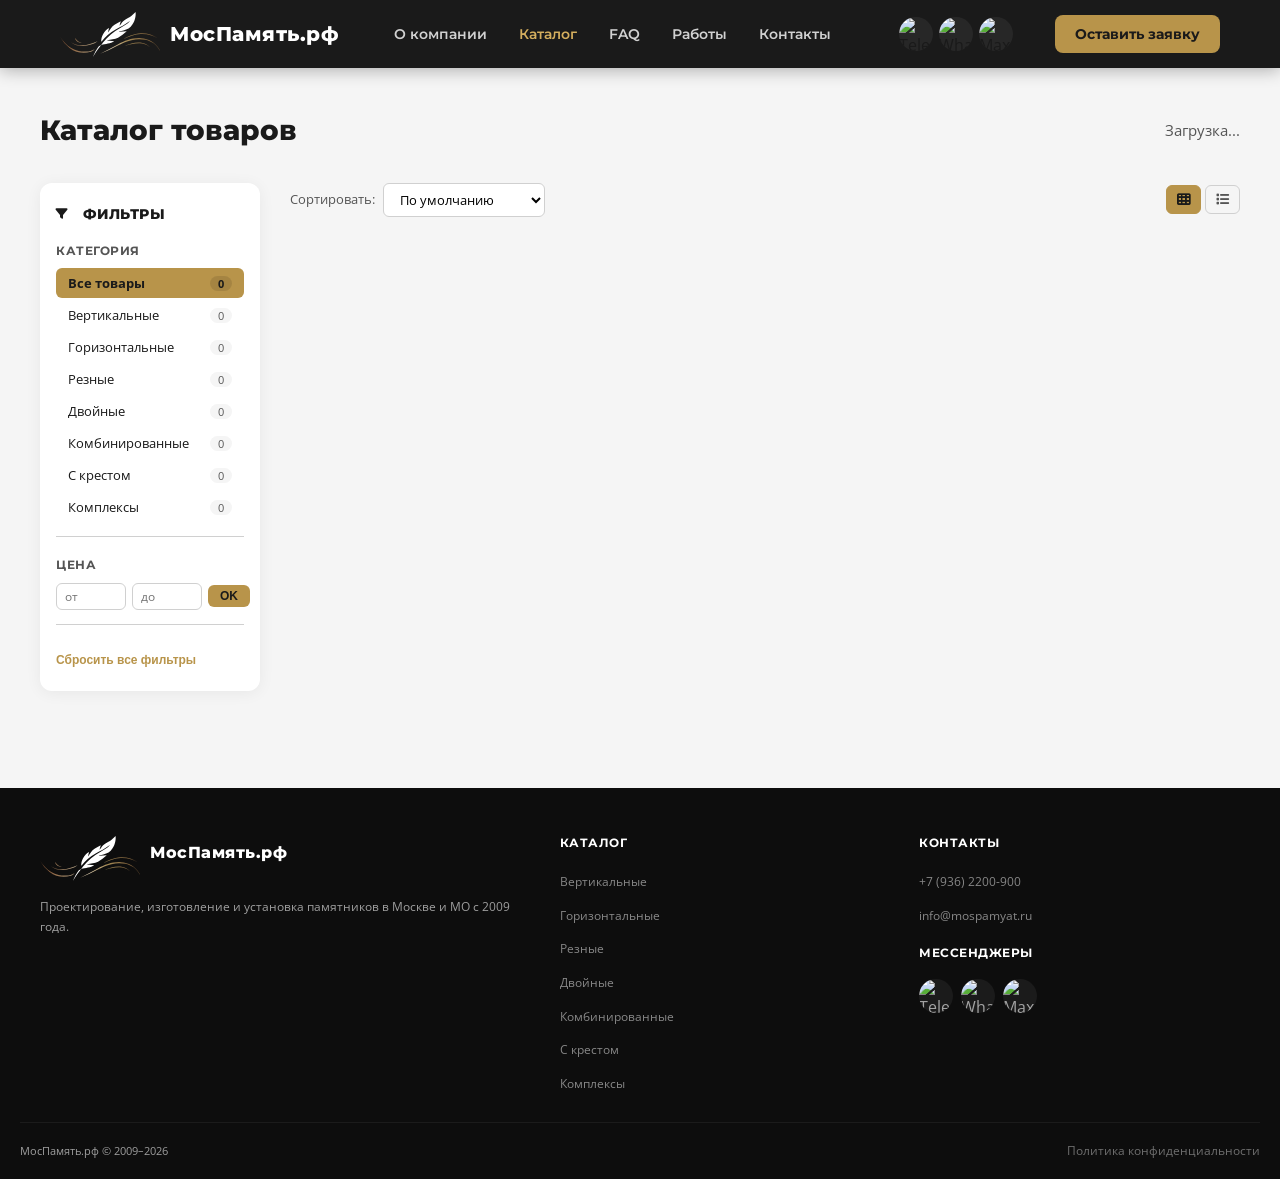
==== catalog/index.html @ 831ce3f3 "Наполнение каталога, карточка товара, новое лого и название" ====
<!DOCTYPE html>
<html lang="ru">
<head>
    <meta charset="UTF-8">
    <meta name="viewport" content="width=device-width, initial-scale=1.0">
    <title>Каталог памятников и оград — МосПамять.рф</title>
    <link rel="preconnect" href="https://fonts.googleapis.com">
    <link rel="preconnect" href="https://fonts.gstatic.com" crossorigin>
    <link href="https://fonts.googleapis.com/css2?family=Montserrat:wght@400;500;600;700;800&family=Open+Sans:wght@400;600&display=swap" rel="stylesheet">
    <link rel="stylesheet" href="https://cdnjs.cloudflare.com/ajax/libs/font-awesome/6.5.0/css/all.min.css">
    <link rel="stylesheet" href="../css/style.css">
    <style>
        /* ===== СТИЛИ ДЛЯ КАТАЛОГА ===== */
        .catalog-page {
            padding: 40px 20px 70px;
            background: var(--gray-bg);
            min-height: 80vh;
        }
        .catalog-header {
            max-width: 1200px;
            margin: 0 auto 30px;
            display: flex;
            flex-wrap: wrap;
            justify-content: space-between;
            align-items: center;
            gap: 16px;
        }
        .catalog-header h1 {
            font-size: 28px;
            font-weight: 800;
            color: var(--dark);
        }
        .catalog-header .count {
            font-size: 15px;
            color: var(--text-light);
        }
        .catalog-layout {
            display: grid;
            grid-template-columns: 220px 1fr;
            gap: 30px;
            max-width: 1200px;
            margin: 0 auto;
        }

        /* ===== ФИЛЬТРЫ ===== */
        .catalog-filters {
            background: #fff;
            border-radius: 12px;
            padding: 20px 16px;
            box-shadow: 0 2px 16px rgba(0,0,0,0.06);
            height: fit-content;
            position: sticky;
            top: 100px;
        }
        .catalog-filters h3 {
            font-size: 14px;
            font-weight: 800;
            color: var(--dark);
            margin-bottom: 16px;
            text-transform: uppercase;
            letter-spacing: 0.5px;
            display: flex;
            align-items: center;
            gap: 8px;
        }
        .filter-section {
            margin-bottom: 18px;
            border-bottom: 1px solid var(--border);
            padding-bottom: 14px;
        }
        .filter-section:last-child {
            border-bottom: none;
            margin-bottom: 0;
            padding-bottom: 0;
        }
        .filter-section h4 {
            font-size: 12px;
            font-weight: 700;
            color: var(--text-light);
            text-transform: uppercase;
            letter-spacing: 0.5px;
            margin-bottom: 8px;
        }
        .filter-group {
            display: flex;
            flex-direction: column;
            gap: 2px;
        }
        .filter-btn {
            background: none;
            border: none;
            padding: 6px 12px;
            text-align: left;
            font-size: 13px;
            color: var(--text);
            cursor: pointer;
            border-radius: 6px;
            transition: background .2s, color .2s;
            font-family: 'Open Sans', sans-serif;
            display: flex;
            justify-content: space-between;
            align-items: center;
        }
        .filter-btn:hover {
            background: var(--gray-bg);
        }
        .filter-btn.active {
            background: var(--gold);
            color: var(--dark);
            font-weight: 700;
        }
        .filter-btn .count-badge {
            background: var(--gray-bg);
            padding: 0 8px;
            border-radius: 12px;
            font-size: 11px;
            color: var(--text-light);
        }
        .filter-btn.active .count-badge {
            background: rgba(0,0,0,0.1);
            color: var(--dark);
        }

        .filter-range {
            display: flex;
            gap: 6px;
            align-items: center;
            margin-top: 4px;
        }
        .filter-range input {
            width: 100%;
            padding: 4px 8px;
            border: 1px solid var(--border);
            border-radius: 6px;
            font-size: 12px;
            font-family: 'Open Sans', sans-serif;
        }
        .filter-range input:focus {
            border-color: var(--gold);
            outline: none;
        }
        .filter-range button {
            padding: 4px 12px;
            background: var(--gold);
            border: none;
            border-radius: 6px;
            font-weight: 700;
            cursor: pointer;
            font-size: 12px;
            color: var(--dark);
            white-space: nowrap;
        }
        .filter-range button:hover {
            background: var(--gold-light);
        }
        .filter-clear {
            background: none;
            border: none;
            color: var(--gold);
            font-size: 12px;
            cursor: pointer;
            font-weight: 600;
            padding: 4px 0;
            margin-top: 6px;
        }
        .filter-clear:hover {
            text-decoration: underline;
        }

        /* ===== СЕТКА ТОВАРОВ ===== */
        .catalog-grid {
            display: grid;
            grid-template-columns: repeat(3, 1fr);
            gap: 24px;
            max-width: 100%;
        }
        .catalog-grid.list-view {
            grid-template-columns: 1fr;
        }

        /* ===== КАРТОЧКА ТОВАРА ===== */
        .catalog-item {
            background: #fff;
            border-radius: 14px;
            overflow: hidden;
            box-shadow: 0 2px 16px rgba(0,0,0,0.06);
            border: 1px solid var(--border);
            transition: transform .25s, box-shadow .25s;
            display: flex;
            flex-direction: column;
            cursor: pointer;
        }
        .catalog-item:hover {
            transform: translateY(-5px);
            box-shadow: 0 10px 32px rgba(0,0,0,0.12);
        }

        /* Фото */
        .catalog-item-img {
            height: 220px;
            background: #f5f5f5;
            display: flex;
            align-items: center;
            justify-content: center;
            position: relative;
            overflow: hidden;
        }
        .catalog-item-img img {
            width: 100%;
            height: 100%;
            object-fit: contain;
            padding: 12px;
            transition: transform .3s ease;
        }
        .catalog-item:hover .catalog-item-img img {
            transform: scale(1.02);
        }
        .catalog-item-img .no-image {
            font-size: 56px;
            color: rgba(0,0,0,0.08);
        }
        .catalog-item-img .badge {
            position: absolute;
            top: 12px;
            left: 12px;
            background: var(--gold);
            color: var(--dark);
            font-size: 11px;
            font-weight: 700;
            padding: 3px 14px;
            border-radius: 20px;
            text-transform: uppercase;
            letter-spacing: 0.3px;
            z-index: 2;
        }

        /* Тело карточки */
        .catalog-item-body {
            padding: 16px 18px 18px;
            flex: 1;
            display: flex;
            flex-direction: column;
        }
        .catalog-item-body h3 {
            font-size: 16px;
            font-weight: 700;
            color: var(--dark);
            margin-bottom: 4px;
            line-height: 1.3;
        }
        .catalog-item-body .dims {
            font-size: 13px;
            color: var(--text-light);
            margin-bottom: 8px;
        }
        .catalog-item-body .price {
            font-size: 20px;
            font-weight: 800;
            color: var(--dark);
            margin-bottom: 12px;
        }
        .catalog-item-body .price span {
            font-size: 14px;
            font-weight: 400;
            color: var(--text-light);
        }

        /* ===== КНОПКИ В КАРТОЧКЕ ===== */
        .catalog-item-body .item-actions {
            display: flex;
            gap: 8px;
            margin-top: auto;
            align-items: center;
        }
        .catalog-item-body .item-actions .btn-card {
            flex: 1;
            text-align: center;
            padding: 9px 10px;
            font-size: 12px;
            display: inline-flex;
            align-items: center;
            justify-content: center;
            gap: 5px;
            border: none;
            border-radius: var(--radius);
            cursor: pointer;
            font-family: 'Montserrat', sans-serif;
            font-weight: 700;
            transition: background .2s, transform .15s;
            text-decoration: none;
        }
        .catalog-item-body .item-actions .btn-card:hover {
            transform: translateY(-1px);
        }
        .catalog-item-body .item-actions .btn-card i {
            font-size: 12px;
        }
        .btn-detail {
            background: var(--dark);
            color: #fff;
        }
        .btn-detail:hover {
            background: #333;
        }

        /* ===== КРУГЛЫЕ КНОПКИ С SVG (как в header.js) ===== */
        .btn-icon {
            width: 38px;
            height: 38px;
            border-radius: 50%;
            border: none;
            cursor: pointer;
            display: inline-flex;
            align-items: center;
            justify-content: center;
            flex-shrink: 0;
            transition: transform .2s, box-shadow .2s, background .2s;
            background: rgba(0,0,0,0.04);
            padding: 6px;
            text-decoration: none;
        }
        .btn-icon:hover {
            transform: scale(1.08);
            box-shadow: 0 4px 12px rgba(0,0,0,0.12);
        }
        .btn-icon svg {
            width: 100%;
            height: 100%;
            display: block;
        }

        /* Цвета как в header.js */
        .btn-icon-tg { color: #0088cc; }
        .btn-icon-tg:hover { color: #006699; background: rgba(0, 136, 204, 0.12); }

        .btn-icon-wa { color: #25d366; }
        .btn-icon-wa:hover { color: #1da851; background: rgba(37, 211, 102, 0.12); }

        .btn-icon-max { color: #6f42c1; }
        .btn-icon-max:hover { color: #5530a3; background: rgba(111, 66, 193, 0.12); }

        /* ===== ПАГИНАЦИЯ И ТУЛБАР ===== */
        .catalog-toolbar {
            display: flex;
            justify-content: space-between;
            align-items: center;
            flex-wrap: wrap;
            gap: 12px;
            margin-bottom: 20px;
        }
        .catalog-toolbar .sort {
            display: flex;
            align-items: center;
            gap: 8px;
        }
        .catalog-toolbar .sort label {
            font-size: 13px;
            color: var(--text-light);
        }
        .catalog-toolbar .sort select {
            padding: 6px 12px;
            border: 1px solid var(--border);
            border-radius: 6px;
            font-size: 13px;
            font-family: 'Open Sans', sans-serif;
            background: #fff;
            cursor: pointer;
        }
        .catalog-toolbar .view {
            display: flex;
            gap: 4px;
        }
        .catalog-toolbar .view button {
            background: none;
            border: 1px solid var(--border);
            padding: 6px 10px;
            border-radius: 6px;
            cursor: pointer;
            color: var(--text-light);
            transition: all .2s;
        }
        .catalog-toolbar .view button.active {
            border-color: var(--gold);
            background: var(--gold);
            color: var(--dark);
        }
        .catalog-toolbar .view button:hover:not(.active) {
            background: var(--gray-bg);
        }

        .pagination {
            display: flex;
            justify-content: center;
            gap: 8px;
            margin-top: 30px;
            flex-wrap: wrap;
        }
        .pagination button {
            padding: 8px 16px;
            border: 1px solid var(--border);
            background: #fff;
            border-radius: 6px;
            cursor: pointer;
            font-weight: 600;
            transition: background .2s;
            font-family: 'Open Sans', sans-serif;
        }
        .pagination button.active {
            background: var(--gold);
            border-color: var(--gold);
            color: var(--dark);
        }
        .pagination button:hover:not(.active) {
            background: var(--gray-bg);
        }

        .catalog-empty {
            grid-column: 1 / -1;
            text-align: center;
            padding: 60px 20px;
            color: var(--text-light);
        }
        .catalog-empty i {
            font-size: 48px;
            color: var(--border);
            margin-bottom: 16px;
        }

        /* ===== АДАПТИВ ===== */
        @media (max-width: 992px) {
            .catalog-layout { grid-template-columns: 1fr; }
            .catalog-filters {
                position: static;
                display: flex;
                flex-wrap: wrap;
                gap: 8px;
                padding: 12px 16px;
            }
            .catalog-filters h3 { width: 100%; margin-bottom: 4px; font-size: 13px; }
            .filter-section { margin-bottom: 0; padding-bottom: 0; border-bottom: none; flex: 0 0 auto; }
            .filter-section h4 { display: none; }
            .filter-group { flex-direction: row; flex-wrap: wrap; gap: 4px; }
            .filter-btn { font-size: 12px; padding: 4px 10px; background: var(--gray-bg); border-radius: 20px; white-space: nowrap; }
            .filter-btn.active { background: var(--gold); }
            .filter-btn .count-badge { display: none; }
            .filter-range { flex-wrap: nowrap; }
            .filter-range input { width: 60px; font-size: 11px; padding: 3px 6px; }
            .filter-range button { padding: 3px 10px; font-size: 11px; }
            .filter-clear { font-size: 11px; padding: 2px 0; margin-top: 0; }
            .catalog-grid { grid-template-columns: repeat(2, 1fr); }
            .btn-icon {
                width: 34px;
                height: 34px;
                padding: 5px;
            }
        }

        @media (max-width: 600px) {
            .catalog-header { flex-direction: column; align-items: flex-start; }
            .catalog-grid { grid-template-columns: 1fr 1fr; gap: 12px; }
            .catalog-toolbar { flex-direction: column; align-items: flex-start; }
            .catalog-item-img { height: 140px; }
            .catalog-item-body { padding: 12px 14px; }
            .catalog-item-body h3 { font-size: 14px; }
            .catalog-item-body .price { font-size: 17px; }
            .catalog-item-body .item-actions .btn-card { font-size: 10px; padding: 6px 8px; }
            .btn-icon {
                width: 30px;
                height: 30px;
                padding: 4px;
            }
        }

        @media (max-width: 480px) {
            .catalog-grid { grid-template-columns: 1fr; gap: 16px; }
            .catalog-item-img { height: 180px; }
            .catalog-item-body { padding: 14px 16px; }
            .catalog-item-body h3 { font-size: 16px; }
            .catalog-item-body .price { font-size: 19px; }
        }

        @media (max-width: 768px) {
            .header-inner {
                display: grid;
                grid-template-columns: 1fr auto 1fr;
                align-items: center;
                padding: 10px 16px;
            }
            .logo { grid-column: 2; justify-self: center; }
            .logo-sub { display: none; }
            .burger { grid-column: 3; justify-self: end; display: flex; }
            nav, .header-cta, .header-telegram { display: none; }
            .mobile-nav {
                display: none;
                position: absolute;
                top: 60px;
                right: 0;
                left: 0;
                background: var(--dark);
                padding: 16px 0 20px;
                border-radius: 0 0 12px 12px;
                box-shadow: 0 8px 24px rgba(0,0,0,0.3);
                z-index: 999;
                flex-direction: column;
            }
            .mobile-nav.open { display: flex; }
            .mobile-nav a {
                color: rgba(255,255,255,0.85);
                font-size: 15px;
                font-weight: 600;
                padding: 10px 20px;
                font-family: 'Montserrat', sans-serif;
                transition: background .2s;
                text-decoration: none;
            }
            .mobile-nav a:hover { background: rgba(255,255,255,0.06); }
            .mobile-nav .phone-link {
                color: var(--gold-light);
                margin-top: 4px;
                border-top: 1px solid rgba(255,255,255,0.08);
                padding-top: 12px;
            }
        }
    </style>
</head>
<body>

<header id="site-header"></header>

<section class="catalog-page">
    <div class="catalog-header">
        <h1>Каталог товаров</h1>
        <span class="count" id="totalCount">Загрузка...</span>
    </div>
    <div class="catalog-layout">
        <aside class="catalog-filters" id="filters">
            <h3><i class="fas fa-filter" style="margin-right:6px;font-size:12px;"></i>Фильтры</h3>
            <div class="filter-section">
                <h4>Категория</h4>
                <div class="filter-group" id="categoryFilters">
                    <button class="filter-btn active" data-filter="category" data-value="all">Все товары <span class="count-badge" id="countAll">0</span></button>
                    <button class="filter-btn" data-filter="category" data-value="vertical">Вертикальные <span class="count-badge" id="countVertical">0</span></button>
                    <button class="filter-btn" data-filter="category" data-value="horizontal">Горизонтальные <span class="count-badge" id="countHorizontal">0</span></button>
                    <button class="filter-btn" data-filter="category" data-value="carved">Резные <span class="count-badge" id="countCarved">0</span></button>
                    <button class="filter-btn" data-filter="category" data-value="double">Двойные <span class="count-badge" id="countDouble">0</span></button>
                    <button class="filter-btn" data-filter="category" data-value="combined">Комбинированные <span class="count-badge" id="countCombined">0</span></button>
                    <button class="filter-btn" data-filter="category" data-value="cross">С крестом <span class="count-badge" id="countCross">0</span></button>
                    <button class="filter-btn" data-filter="category" data-value="complex">Комплексы <span class="count-badge" id="countComplex">0</span></button>
                </div>
            </div>
            <div class="filter-section">
                <h4>Цена</h4>
                <div class="filter-range">
                    <input type="number" id="priceMin" placeholder="от" min="0" style="width:70px;">
                    <input type="number" id="priceMax" placeholder="до" min="0" style="width:70px;">
                    <button onclick="applyPriceFilter()">OK</button>
                </div>
            </div>
            <button class="filter-clear" onclick="clearAllFilters()">Сбросить все фильтры</button>
        </aside>
        <div class="catalog-products">
            <div class="catalog-toolbar">
                <div class="sort">
                    <label for="sortSelect">Сортировать:</label>
                    <select id="sortSelect" onchange="applySort()">
                        <option value="default">По умолчанию</option>
                        <option value="price_asc">Сначала дешёвые</option>
                        <option value="price_desc">Сначала дорогие</option>
                        <option value="name_asc">По названию (А–Я)</option>
                    </select>
                </div>
                <div class="view">
                    <button class="active" onclick="setView('grid')" title="Сетка"><i class="fas fa-th"></i></button>
                    <button onclick="setView('list')" title="Список"><i class="fas fa-list"></i></button>
                </div>
            </div>
            <div class="catalog-grid" id="productGrid"></div>
            <div class="pagination" id="pagination"></div>
        </div>
    </div>
</section>

<footer id="site-footer"></footer>

<script src="../js/main.js"></script>
<script src="../js/header.js"></script>
<script>
    // ============================================================
    //  КАТАЛОГ — СВОИ SVG ИЗ HEADER.JS
    // ============================================================

    function escapeHtml(unsafe) {
        if (!unsafe) return '';
        return unsafe
            .replace(/&/g, '&amp;')
            .replace(/</g, '&lt;')
            .replace(/>/g, '&gt;')
            .replace(/"/g, '&quot;')
            .replace(/'/g, '&#039;');
    }

    // ── ПОСТРОЕНИЕ ПУТИ К ФОТО ──
    function getPhotoUrl(product) {
        if (!product.photoURL) return null;

        if (product.photoURL.startsWith('http') || product.photoURL.startsWith('/')) {
            return product.photoURL;
        }

        var path = product.photoURL;
        if (path.startsWith('img/products/')) {
            path = path.replace('img/products/', 'img/products-img/');
        }

        return '../' + path;
    }

    // ── ТЕ ЖЕ SVG, ЧТО В HEADER.JS (скопированы оттуда) ──
    function getTelegramSvg() {
        return '<svg viewBox="0 0 24 24" xmlns="http://www.w3.org/2000/svg"><path d="M11.944 0A12 12 0 0 0 0 12a12 12 0 0 0 12 12 12 12 0 0 0 12-12A12 12 0 0 0 12 0a12 12 0 0 0-.056 0zm4.962 7.224c.1-.002.321.023.465.14a.506.506 0 0 1 .171.325c.016.093.036.306.02.472-.18 1.898-.962 6.502-1.36 8.627-.168.9-.499 1.201-.82 1.23-.696.065-1.225-.46-1.9-.902-1.056-.693-1.653-1.124-2.678-1.8-1.185-.78-.417-1.21.258-1.91.177-.184 3.247-2.977 3.307-3.23.007-.032.014-.15-.056-.212s-.174-.041-.249-.024c-.106.024-1.793 1.14-5.061 3.345-.48.33-.913.49-1.302.48-.428-.008-1.252-.241-1.865-.44-.752-.245-1.349-.374-1.297-.789.027-.216.325-.437.893-.663 3.498-1.524 5.83-2.529 6.998-3.014 3.332-1.386 4.025-1.627 4.476-1.635z"/></svg>';
    }

    function getWhatsappSvg() {
        return '<svg viewBox="0 0 24 24" xmlns="http://www.w3.org/2000/svg"><path d="M17.472 14.382c-.297-.149-1.758-.867-2.03-.967-.273-.099-.471-.148-.67.15-.197.297-.767.966-.94 1.164-.173.199-.347.223-.644.075-.297-.15-1.255-.463-2.39-1.475-.883-.788-1.48-1.761-1.653-2.059-.173-.297-.018-.458.13-.606.134-.133.298-.347.446-.52.149-.174.198-.298.298-.497.099-.198.05-.371-.025-.52-.075-.149-.669-1.612-.916-2.207-.242-.579-.487-.5-.669-.51-.173-.008-.371-.01-.57-.01-.198 0-.52.074-.792.372-.272.297-1.04 1.016-1.04 2.479 0 1.462 1.065 2.875 1.213 3.074.149.198 2.096 3.2 5.077 4.487.709.306 1.262.489 1.694.625.712.227 1.36.195 1.871.118.571-.085 1.758-.719 2.006-1.413.248-.694.248-1.289.173-1.413-.074-.124-.272-.198-.57-.347m-5.421 7.403h-.004a9.87 9.87 0 01-5.031-1.378l-.361-.214-3.741.982.998-3.648-.235-.374a9.86 9.86 0 01-1.51-5.26c.001-5.45 4.436-9.884 9.888-9.884 2.64 0 5.122 1.03 6.988 2.898a9.825 9.825 0 012.893 6.994c-.003 5.45-4.437 9.884-9.885 9.884m8.413-18.297A11.815 11.815 0 0012.05 0C5.495 0 .16 5.335.157 11.892c0 2.096.547 4.142 1.588 5.945L.057 24l6.305-1.654a11.882 11.882 0 005.683 1.448h.005c6.554 0 11.89-5.335 11.893-11.893a11.821 11.821 0 00-3.48-8.413z"/></svg>';
    }

    function getMaxSvg() {
        return '<svg viewBox="0 0 24 24" xmlns="http://www.w3.org/2000/svg"><path d="M12 2C6.48 2 2 6.48 2 12s4.48 10 10 10 10-4.48 10-10S17.52 2 12 2zm-1 14H9V8h2v8zm4 0h-2V8h2v8z"/></svg>';
    }

    // ── ГЛОБАЛЬНЫЕ ПЕРЕМЕННЫЕ ──
    var currentCategory = 'all';
    var currentPage = 1;
    var ITEMS_PER_PAGE = 20;
    var allProducts = [];
    var filteredProducts = [];
    var currentView = 'grid';
    var priceMin = 0;
    var priceMax = Infinity;

    // ── ИНИЦИАЛИЗАЦИЯ ──
    function initCatalog() {
        var grid = document.getElementById('productGrid');
        var count = document.getElementById('totalCount');
        var pagination = document.getElementById('pagination');

        if (!grid || !count || !pagination) return;

        loadProducts(function(products) {
            allProducts = products.filter(function(p) { return !p.hidden; });
            applyFilters();
        });
    }

    // ── ПРИМЕНЕНИЕ ФИЛЬТРОВ ──
    function applyFilters() {
        var result = allProducts;

        if (currentCategory !== 'all') {
            result = result.filter(function(p) {
                return p.category === currentCategory;
            });
        }

        result = result.filter(function(p) {
            var price = p.price || 0;
            return price >= priceMin && price <= priceMax;
        });

        filteredProducts = result;
        updateCounters();
        applySort();
        currentPage = 1;
        renderCatalog();
    }

    // ── ОБНОВЛЕНИЕ СЧЁТЧИКОВ ──
    function updateCounters() {
        var categories = ['all', 'vertical', 'horizontal', 'carved', 'double', 'combined', 'cross', 'complex'];
        categories.forEach(function(cat) {
            var count = allProducts.filter(function(p) {
                if (cat === 'all') return true;
                return p.category === cat;
            }).length;
            var badge = document.getElementById('count' + cat.charAt(0).toUpperCase() + cat.slice(1));
            if (badge) {
                badge.textContent = count;
            }
        });
    }

    // ── РЕНДЕР КАТАЛОГА ──
    function renderCatalog() {
        var grid = document.getElementById('productGrid');
        var count = document.getElementById('totalCount');
        var pagination = document.getElementById('pagination');

        if (!grid) return;

        var total = filteredProducts.length;
        count.textContent = 'Найдено ' + total + ' товаров';

        var totalPages = Math.ceil(total / ITEMS_PER_PAGE);
        if (currentPage > totalPages) currentPage = 1;
        var start = (currentPage - 1) * ITEMS_PER_PAGE;
        var paginated = filteredProducts.slice(start, start + ITEMS_PER_PAGE);

        if (paginated.length === 0) {
            grid.innerHTML = `
                <div class="catalog-empty">
                    <i class="fas fa-box-open"></i>
                    <p>По вашим фильтрам ничего не найдено</p>
                    <button onclick="clearAllFilters()" style="margin-top:12px; padding:8px 20px; background:var(--gold); border:none; border-radius:6px; font-weight:700; cursor:pointer;">Сбросить фильтры</button>
                </div>
            `;
        } else {
            var viewClass = currentView === 'list' ? 'list-view' : '';
            grid.className = 'catalog-grid ' + viewClass;

            grid.innerHTML = paginated.map(function(p) {
                var badgeHtml = p.badge ? '<span class="badge">' + escapeHtml(p.badge) + '</span>' : '';

                var photoUrl = getPhotoUrl(p);
                var imgHtml = '';
                if (photoUrl) {
                    imgHtml = '<img src="' + photoUrl + '" alt="' + escapeHtml(p.name) + '" loading="lazy" onerror="this.style.display=\'none\'; this.parentNode.querySelector(\'.no-image\').style.display=\'flex\'" />' +
                        '<div class="no-image" style="display:none;"><i class="fas fa-' + escapeHtml(p.imageIcon || 'mountain') + '"></i></div>';
                } else {
                    var icon = p.imageIcon || 'mountain';
                    imgHtml = '<div class="no-image"><i class="fas fa-' + escapeHtml(icon) + '"></i></div>';
                }

                var firstSize = '';
                try {
                    if (p.sizes && p.sizes.length > 0) {
                        if (typeof p.sizes[0] === 'object' && p.sizes[0] !== null) {
                            firstSize = p.sizes[0].label || 'Стандартный';
                        } else {
                            firstSize = p.sizes[0] || 'Стандартный';
                        }
                    } else {
                        firstSize = 'Стандартный';
                    }
                } catch(e) {
                    firstSize = 'Стандартный';
                }
                var dimsHtml = '<div class="dims">' + escapeHtml(firstSize) + '</div>';

                // Ссылки из header.js
                var tgLink = 'https://t.me/ваш_телеграм';
                var waLink = 'https://wa.me/79362200900';
                var maxLink = 'https://ваша-ссылка-на-max';

                return `
                    <div class="catalog-item" onclick="window.location.href='../product/?id=${p.id}'">
                        <div class="catalog-item-img">
                            ${imgHtml}
                            ${badgeHtml}
                        </div>
                        <div class="catalog-item-body">
                            <h3>${escapeHtml(p.name)}</h3>
                            ${dimsHtml}
                            <div class="price">${p.price.toLocaleString('ru-RU')} <span>₽</span></div>
                            <div class="item-actions">
                                <a href="../product/?id=${p.id}" class="btn-card btn-detail" onclick="event.stopPropagation();">
                                    <i class="fas fa-calculator"></i> Рассчитать
                                </a>
                                <a href="${tgLink}" target="_blank" rel="noopener noreferrer" class="btn-icon btn-icon-tg" onclick="event.stopPropagation();" title="Telegram">
                                    ${getTelegramSvg()}
                                </a>
                                <a href="${waLink}" target="_blank" rel="noopener noreferrer" class="btn-icon btn-icon-wa" onclick="event.stopPropagation();" title="WhatsApp">
                                    ${getWhatsappSvg()}
                                </a>
                            </div>
                        </div>
                    </div>
                `;
            }).join('');
        }

        if (totalPages <= 1) {
            pagination.innerHTML = '';
            return;
        }

        var pagHtml = '';
        for (var i = 1; i <= totalPages; i++) {
            pagHtml += '<button class="' + (i === currentPage ? 'active' : '') + '" onclick="goToPage(' + i + ')">' + i + '</button>';
        }
        pagination.innerHTML = pagHtml;
    }

    function goToPage(page) {
        currentPage = page;
        renderCatalog();
        window.scrollTo({ top: 0, behavior: 'smooth' });
    }

    function applySort() {
        var sort = document.getElementById('sortSelect')?.value || 'default';

        switch (sort) {
            case 'price_asc':
                filteredProducts.sort(function(a, b) { return (a.price || 0) - (b.price || 0); });
                break;
            case 'price_desc':
                filteredProducts.sort(function(a, b) { return (b.price || 0) - (a.price || 0); });
                break;
            case 'name_asc':
                filteredProducts.sort(function(a, b) { return a.name.localeCompare(b.name); });
                break;
            default:
                break;
        }

        renderCatalog();
    }

    function setView(view) {
        currentView = view;
        document.querySelectorAll('.view button').forEach(function(btn) {
            btn.classList.remove('active');
        });
        if (view === 'grid') {
            document.querySelector('.view button:first-child')?.classList.add('active');
        } else {
            document.querySelector('.view button:last-child')?.classList.add('active');
        }
        renderCatalog();
    }

    function applyPriceFilter() {
        var minInput = document.getElementById('priceMin');
        var maxInput = document.getElementById('priceMax');

        priceMin = parseInt(minInput.value) || 0;
        priceMax = parseInt(maxInput.value) || Infinity;

        applyFilters();
    }

    function clearAllFilters() {
        currentCategory = 'all';
        document.querySelectorAll('.filter-btn[data-filter="category"]').forEach(function(btn) {
            btn.classList.toggle('active', btn.dataset.value === 'all');
        });

        document.getElementById('priceMin').value = '';
        document.getElementById('priceMax').value = '';
        priceMin = 0;
        priceMax = Infinity;

        document.getElementById('sortSelect').value = 'default';

        var url = new URL(window.location);
        url.searchParams.delete('category');
        window.history.pushState({}, '', url);

        applyFilters();
    }

    // ── ОБРАБОТЧИКИ ──
    document.addEventListener('DOMContentLoaded', function() {
        document.querySelectorAll('.filter-btn[data-filter="category"]').forEach(function(btn) {
            btn.addEventListener('click', function() {
                var value = this.dataset.value;
                currentCategory = value;

                document.querySelectorAll('.filter-btn[data-filter="category"]').forEach(function(b) {
                    b.classList.toggle('active', b.dataset.value === value);
                });

                var url = new URL(window.location);
                if (value === 'all') {
                    url.searchParams.delete('category');
                } else {
                    url.searchParams.set('category', value);
                }
                window.history.pushState({}, '', url);

                applyFilters();
            });
        });

        document.getElementById('priceMin')?.addEventListener('keydown', function(e) {
            if (e.key === 'Enter') applyPriceFilter();
        });
        document.getElementById('priceMax')?.addEventListener('keydown', function(e) {
            if (e.key === 'Enter') applyPriceFilter();
        });

        var params = new URLSearchParams(window.location.search);
        var catFromUrl = params.get('category');
        if (catFromUrl) {
            currentCategory = catFromUrl;
            document.querySelectorAll('.filter-btn[data-filter="category"]').forEach(function(btn) {
                btn.classList.toggle('active', btn.dataset.value === catFromUrl);
            });
        }

        initCatalog();
    });
</script>
</body>
</html>
---- css/style.css ----
:root {
    --dark: #1a1a1a;
    --dark-light: #2d2d2d;
    --burgundy: #6b1d2a;
    --burgundy-light: #8c2a3a;
    --gold: #b8944a;
    --gold-light: #d4ae5e;
    --gray-bg: #f5f5f5;
    --text: #1a1a1a;
    --text-light: #555;
    --white: #ffffff;
    --border: #d0d0d0;
    --radius: 8px;
    --error: #d32f2f;
    --header-height: 70px;
    --topbar-height: 40px;
}

* { margin: 0; padding: 0; box-sizing: border-box; }
html { scroll-behavior: smooth; }
body {
    font-family: 'Open Sans', sans-serif;
    color: var(--text);
    background: var(--white);
    line-height: 1.6;
    min-width: 320px;
    overflow-x: hidden;
}
h1, h2, h3, h4 { font-family: 'Montserrat', sans-serif; }
a { text-decoration: none; color: inherit; }
.container { max-width: 1200px; margin: 0 auto; padding: 0 clamp(12px, 3vw, 20px); }

/* ===== TOP BAR ===== */
.topbar {
    background: var(--dark);
    color: rgba(255,255,255,0.6);
    font-size: clamp(11px, 0.8vw, 13px);
    padding: clamp(4px, 0.5vh, 8px) 0;
    overflow: hidden;
}
.topbar .container {
    display: flex;
    justify-content: space-between;
    align-items: center;
    gap: clamp(8px, 2vw, 16px);
    flex-wrap: wrap;
}
.topbar-contacts { display: flex; gap: clamp(12px, 2vw, 24px); align-items: center; flex-wrap: wrap; }
.topbar-contacts a { color: rgba(255,255,255,0.8); transition: color .2s; }
.topbar-contacts a:hover { color: var(--gold-light); }
.topbar-contacts .phone { font-weight: 700; font-size: clamp(13px, 0.9vw, 15px); color: #fff; }
.topbar-right { font-size: clamp(10px, 0.7vw, 12px); opacity: .6; }

/* ===== HEADER ===== */
header {
    background: var(--dark);
    position: sticky;
    top: 0;
    z-index: 100;
    box-shadow: 0 2px 16px rgba(0,0,0,0.3);
}
.header-inner {
    display: flex;
    align-items: center;
    justify-content: space-between;
    padding: clamp(8px, 1vh, 14px) clamp(12px, 2vw, 20px);
    max-width: 1200px;
    margin: 0 auto;
    gap: clamp(8px, 1.5vw, 16px);
    flex-wrap: nowrap;
    min-height: clamp(50px, 7vh, 70px);
}
.logo {
    display: flex;
    align-items: center;
    gap: clamp(6px, 1vw, 10px);
    color: #fff;
    font-family: 'Montserrat', sans-serif;
    flex-shrink: 1;
    min-width: 0;
}
.logo-icon {
    width: clamp(60px, 8vw, 90px);
    height: clamp(30px, 4vw, 45px);
    display: flex;
    align-items: center;
    justify-content: center;
    flex-shrink: 0;
    overflow: hidden;
}
.logo-icon img {
    width: 100%;
    height: 100%;
    object-fit: contain;
    display: block;
}
.logo-name { 
    font-size: clamp(14px, 1.2vw, 18px); 
    font-weight: 800; 
    letter-spacing: .3px; 
    white-space: nowrap;
}
.logo-sub { font-size: clamp(9px, 0.6vw, 11px); opacity: .7; font-weight: 400; }

/* ===== НАВИГАЦИЯ ===== */
.desktop-nav {
    display: flex;
    align-items: center;
    gap: clamp(2px, 0.3vw, 4px);
    flex-wrap: nowrap;
}
.desktop-nav .nav-link {
    color: rgba(255,255,255,0.8);
    font-size: clamp(12px, 0.9vw, 14px);
    font-weight: 600;
    padding: clamp(4px, 0.5vh, 8px) clamp(8px, 0.8vw, 14px);
    border-radius: 4px;
    transition: background .2s, color .2s;
    white-space: nowrap;
    font-family: 'Montserrat', sans-serif;
    text-decoration: none;
}
.desktop-nav .nav-link:hover {
    background: rgba(255,255,255,0.08);
    color: #fff;
}
.desktop-nav .nav-link.active {
    color: var(--gold-light);
}

.social-icons {
    display: flex;
    align-items: center;
    gap: clamp(3px, 0.4vw, 6px);
    margin-left: clamp(4px, 0.5vw, 12px);
    flex-shrink: 0;
}
.social-icon {
    display: inline-flex;
    align-items: center;
    justify-content: center;
    width: clamp(26px, 2.2vw, 34px);
    height: clamp(26px, 2.2vw, 34px);
    border-radius: 50%;
    overflow: hidden;
    transition: transform .2s, opacity .2s;
    background: rgba(255,255,255,0.06);
}
.social-icon:hover {
    background: var(--gold);
    transform: scale(1.08);
}
.social-icon img {
    width: 100%;
    height: 100%;
    object-fit: contain;
    display: block;
}

.header-cta {
    background: var(--gold);
    color: var(--dark);
    font-weight: 700;
    font-size: clamp(12px, 0.9vw, 14px);
    padding: clamp(6px, 0.6vh, 10px) clamp(12px, 1.2vw, 20px);
    border-radius: var(--radius);
    white-space: nowrap;
    transition: background .2s;
    font-family: 'Montserrat', sans-serif;
    border: none;
    cursor: pointer;
    flex-shrink: 0;
}
.header-cta:hover { background: var(--gold-light); }

.burger {
    display: none;
    background: none;
    border: none;
    cursor: pointer;
    flex-direction: column;
    gap: 5px;
    padding: 4px;
}
.burger span { display: block; width: 24px; height: 2px; background: #fff; border-radius: 2px; transition: .3s; }

/* ===== АДАПТИВНАЯ ШАПКА ДЛЯ УЗКИХ ЭКРАНОВ ===== */
@media (max-width: 1150px) {
    .header-cta {
        display: none !important;
    }
    .social-icons {
        gap: 3px;
    }
    .social-icon {
        width: 28px;
        height: 28px;
    }
    .desktop-nav .nav-link {
        font-size: 12px;
        padding: 4px 8px;
    }
}

@media (max-width: 900px) {
    .topbar .container {
        justify-content: center;
        text-align: center;
    }
    .topbar-right {
        display: none;
    }
    .topbar-contacts {
        justify-content: center;
    }
}

@media (max-width: 768px) {
    .header-inner {
        display: grid;
        grid-template-columns: 1fr auto 1fr;
        align-items: center;
        padding: clamp(6px, 1vh, 10px) clamp(10px, 2vw, 16px);
        min-height: clamp(44px, 6vh, 56px);
    }
    .logo {
        grid-column: 2;
        justify-self: center;
        gap: clamp(4px, 0.8vw, 8px);
    }
    .logo-icon {
        width: clamp(40px, 10vw, 60px);
        height: clamp(20px, 5vw, 30px);
    }
    .logo-name {
        font-size: clamp(12px, 2.5vw, 16px);
    }
    .logo-sub {
        display: none;
    }
    .desktop-nav {
        display: none !important;
    }
    .social-icons {
        display: none !important;
    }
    .header-cta {
        display: none !important;
    }
    .burger {
        grid-column: 3;
        justify-self: end;
        display: flex;
    }
}

/* ===== HERO ===== */
.hero {
    background: linear-gradient(135deg, var(--dark) 0%, #2a2a2a 50%, #1a1a1a 100%);
    color: #fff;
    padding: clamp(40px, 8vh, 90px) clamp(12px, 3vw, 20px);
    position: relative;
    overflow: hidden;
}
.hero::before {
    content: '';
    position: absolute;
    inset: 0;
    background: url('data:image/svg+xml,<svg xmlns="http://www.w3.org/2000/svg" width="60" height="60"><rect x="0" y="0" width="1" height="60" fill="rgba(255,255,255,0.03)"/><rect x="0" y="0" width="60" height="1" fill="rgba(255,255,255,0.03)"/></svg>');
    pointer-events: none;
}
.hero-inner {
    max-width: 1200px;
    margin: 0 auto;
    display: grid;
    grid-template-columns: 1fr 1fr;
    gap: clamp(30px, 5vw, 60px);
    align-items: center;
}
.hero-label {
    display: inline-block;
    background: rgba(184,148,74,0.15);
    border: 1px solid var(--gold);
    color: var(--gold-light);
    font-size: clamp(10px, 0.8vw, 12px);
    font-weight: 700;
    letter-spacing: 2px;
    text-transform: uppercase;
    padding: clamp(4px, 0.4vh, 6px) clamp(10px, 1vw, 14px);
    border-radius: 20px;
    margin-bottom: clamp(12px, 2vh, 20px);
    font-family: 'Montserrat', sans-serif;
}
.hero h1 {
    font-size: clamp(24px, 4vw, 46px);
    font-weight: 800;
    line-height: 1.15;
    margin-bottom: clamp(12px, 2vh, 20px);
    letter-spacing: -.5px;
}
.hero h1 span { color: var(--gold-light); }
.hero-desc {
    font-size: clamp(14px, 1.1vw, 16px);
    color: rgba(255,255,255,0.7);
    margin-bottom: clamp(20px, 3vh, 36px);
    max-width: 480px;
    line-height: 1.7;
}
.hero-buttons { display: flex; gap: clamp(10px, 1.5vw, 14px); flex-wrap: wrap; }
.btn-primary {
    background: var(--gold);
    color: var(--dark);
    font-weight: 700;
    font-size: clamp(13px, 1vw, 15px);
    padding: clamp(10px, 1.2vh, 14px) clamp(18px, 2.5vw, 28px);
    border-radius: var(--radius);
    transition: background .2s, transform .15s;
    font-family: 'Montserrat', sans-serif;
    border: none;
    cursor: pointer;
    display: inline-block;
    text-align: center;
}
.btn-primary:hover { background: var(--gold-light); transform: translateY(-1px); }
.btn-outline {
    border: 2px solid rgba(255,255,255,0.3);
    color: #fff;
    font-weight: 600;
    font-size: clamp(13px, 1vw, 15px);
    padding: clamp(8px, 1vh, 12px) clamp(16px, 2vw, 26px);
    border-radius: var(--radius);
    transition: border-color .2s, background .2s;
    font-family: 'Montserrat', sans-serif;
    background: transparent;
    cursor: pointer;
    display: inline-block;
    text-align: center;
}
.btn-outline:hover { border-color: #fff; background: rgba(255,255,255,0.06); }

.hero-visual {
    position: relative;
    display: flex;
    justify-content: center;
    align-items: center;
}
.hero-card {
    background: rgba(255,255,255,0.06);
    border: 1px solid rgba(255,255,255,0.12);
    border-radius: 16px;
    padding: clamp(20px, 3vw, 32px);
    backdrop-filter: blur(4px);
    width: 100%;
    max-width: 360px;
}
.hero-card h3 {
    font-size: clamp(14px, 1.1vw, 16px);
    font-weight: 700;
    color: var(--gold-light);
    margin-bottom: clamp(12px, 2vh, 20px);
    text-transform: uppercase;
    letter-spacing: 1px;
}
.hero-stats {
    display: grid;
    grid-template-columns: 1fr 1fr;
    gap: clamp(10px, 1.5vw, 16px);
    margin-bottom: clamp(16px, 2vh, 24px);
}
.hero-stat { text-align: center; }
.hero-stat-num {
    font-size: clamp(24px, 3vw, 36px);
    font-weight: 800;
    color: var(--gold-light);
    line-height: 1;
    font-family: 'Montserrat', sans-serif;
}
.hero-stat-label {
    font-size: clamp(10px, 0.7vw, 12px);
    color: rgba(255,255,255,0.6);
    margin-top: 4px;
}
.hero-phone-big {
    display: flex;
    align-items: center;
    gap: 10px;
    background: var(--gold);
    color: var(--dark);
    border-radius: var(--radius);
    padding: clamp(8px, 0.8vh, 12px) clamp(12px, 1.5vw, 18px);
    font-weight: 700;
    font-size: clamp(14px, 1.1vw, 17px);
    font-family: 'Montserrat', sans-serif;
    justify-content: center;
    transition: background .2s;
    cursor: pointer;
    border: none;
}
.hero-phone-big:hover { background: var(--gold-light); }

@media (max-width: 900px) {
    .hero-inner {
        grid-template-columns: 1fr;
        gap: 30px;
    }
    .hero-visual { order: -1; }
    .hero-card { max-width: 100%; }
    .hero-desc { max-width: 100%; }
}

@media (max-width: 600px) {
    .hero {
        padding: clamp(24px, 5vh, 48px) clamp(10px, 2vw, 16px);
    }
    .hero-buttons {
        flex-direction: column;
        align-items: stretch;
    }
    .hero-buttons .btn-primary,
    .hero-buttons .btn-outline {
        text-align: center;
        width: 100%;
    }
    .hero-card {
        padding: 16px;
    }
    .hero-stats {
        grid-template-columns: 1fr 1fr;
        gap: 8px;
    }
    .hero-stat-num {
        font-size: 22px;
    }
}

/* ===== ADVANTAGES ===== */
.advantages { padding: clamp(40px, 8vh, 70px) clamp(12px, 3vw, 20px); background: var(--gray-bg); }
.section-title {
    text-align: center;
    font-size: clamp(20px, 3vw, 32px);
    font-weight: 800;
    color: var(--dark);
    margin-bottom: 10px;
    letter-spacing: -.3px;
}
.section-sub {
    text-align: center;
    color: var(--text-light);
    font-size: clamp(13px, 1vw, 15px);
    margin-bottom: clamp(30px, 5vh, 48px);
    max-width: 560px;
    margin-left: auto;
    margin-right: auto;
    padding: 0 10px;
}
.adv-grid {
    display: grid;
    grid-template-columns: repeat(auto-fit, minmax(min(100%, 240px), 1fr));
    gap: clamp(16px, 2vw, 24px);
    max-width: 1200px;
    margin: 0 auto;
}
.adv-card {
    background: #fff;
    border-radius: 12px;
    padding: clamp(20px, 2.5vw, 32px) clamp(16px, 2vw, 24px);
    box-shadow: 0 2px 16px rgba(0,0,0,0.06);
    transition: transform .2s, box-shadow .2s;
    border-top: 3px solid var(--gold);
}
.adv-card:hover { transform: translateY(-4px); box-shadow: 0 8px 32px rgba(0,0,0,0.1); }
.adv-icon {
    width: clamp(44px, 4vw, 56px);
    height: clamp(44px, 4vw, 56px);
    background: linear-gradient(135deg, var(--dark), var(--dark-light));
    border-radius: 12px;
    display: flex;
    align-items: center;
    justify-content: center;
    font-size: clamp(20px, 1.8vw, 24px);
    margin-bottom: clamp(12px, 1.5vh, 18px);
    color: var(--gold-light);
}
.adv-card h3 { font-size: clamp(14px, 1.1vw, 16px); font-weight: 700; color: var(--dark); margin-bottom: 8px; }
.adv-card p { font-size: clamp(13px, 0.9vw, 14px); color: var(--text-light); line-height: 1.6; }

/* ===== CATALOG ITEMS ===== */
.catalog-items { padding: 0 clamp(12px, 3vw, 20px) clamp(40px, 8vh, 70px); }
.items-grid {
    display: grid;
    grid-template-columns: repeat(auto-fill, minmax(min(100%, 260px), 1fr));
    gap: clamp(16px, 2vw, 24px);
    max-width: 1200px;
    margin: 0 auto;
}
.item-card {
    background: #fff;
    border-radius: 12px;
    overflow: hidden;
    box-shadow: 0 2px 16px rgba(0,0,0,0.06);
    border: 1px solid var(--border);
    transition: transform .2s, box-shadow .2s;
    display: flex;
    flex-direction: column;
}
.item-card:hover { transform: translateY(-4px); box-shadow: 0 8px 28px rgba(0,0,0,0.12); }
.item-img {
    height: clamp(160px, 25vw, 220px);
    background: linear-gradient(135deg, #2a2a2a 0%, #1a1a1a 100%);
    display: flex;
    align-items: center;
    justify-content: center;
    font-size: clamp(40px, 5vw, 60px);
    position: relative;
    overflow: hidden;
    color: rgba(255,255,255,0.1);
}
.item-img img {
    width: 100%;
    height: 100%;
    object-fit: cover;
    display: block;
}
.item-img i { font-size: clamp(40px, 5vw, 64px); color: rgba(255,255,255,0.1); }
.item-badge {
    position: absolute;
    top: 12px;
    left: 12px;
    background: var(--gold);
    color: var(--dark);
    font-size: clamp(10px, 0.7vw, 11px);
    font-weight: 700;
    padding: 3px 10px;
    border-radius: 20px;
    font-family: 'Montserrat', sans-serif;
    text-transform: uppercase;
}
.item-body { padding: clamp(14px, 1.5vw, 20px); flex: 1; display: flex; flex-direction: column; }
.item-body h3 { font-size: clamp(14px, 1.1vw, 16px); font-weight: 700; color: var(--dark); margin-bottom: 6px; }
.item-dims {
    font-size: clamp(12px, 0.8vw, 13px);
    color: var(--text-light);
    margin-bottom: 10px;
    display: flex;
    gap: 8px;
    flex-wrap: wrap;
}
.dim-tag {
    background: var(--gray-bg);
    border-radius: 4px;
    padding: 2px 8px;
    font-size: clamp(10px, 0.7vw, 12px);
    font-weight: 600;
}
.item-desc { font-size: clamp(12px, 0.8vw, 13px); color: var(--text-light); line-height: 1.6; margin-bottom: 16px; flex: 1; }
.item-footer { display: flex; align-items: center; justify-content: space-between; gap: 12px; margin-top: auto; flex-wrap: wrap; }
.item-price { font-family: 'Montserrat', sans-serif; }
.item-price-from { font-size: clamp(10px, 0.6vw, 11px); color: var(--text-light); }
.item-price-val { font-size: clamp(18px, 1.6vw, 22px); font-weight: 800; color: var(--dark); }
.item-price-unit { font-size: clamp(10px, 0.6vw, 12px); color: var(--text-light); }
.btn-card {
    background: var(--dark);
    color: #fff;
    font-weight: 700;
    font-size: clamp(11px, 0.8vw, 13px);
    padding: clamp(6px, 0.6vh, 10px) clamp(10px, 1vw, 16px);
    border-radius: var(--radius);
    border: none;
    cursor: pointer;
    font-family: 'Montserrat', sans-serif;
    transition: background .2s;
    white-space: nowrap;
}
.btn-card:hover { background: var(--burgundy); }

@media (max-width: 600px) {
    .items-grid {
        grid-template-columns: 1fr;
    }
    .item-img {
        height: 200px;
    }
    .item-footer {
        flex-direction: column;
        align-items: stretch;
    }
    .btn-card {
        text-align: center;
    }
}

/* ===== CALCULATOR ===== */
.calculator { padding: clamp(40px, 8vh, 70px) clamp(12px, 3vw, 20px); background: var(--dark); color: #fff; }
.calculator .section-title { color: #fff; }
.calculator .section-sub { color: rgba(255,255,255,0.6); }
.calc-box {
    max-width: 800px;
    margin: 0 auto;
    background: rgba(255,255,255,0.05);
    border: 1px solid rgba(255,255,255,0.1);
    border-radius: 16px;
    padding: clamp(20px, 3vw, 40px);
}
.calc-grid {
    display: grid;
    grid-template-columns: 1fr 1fr;
    gap: clamp(12px, 1.5vw, 20px);
    margin-bottom: clamp(16px, 2vh, 28px);
}
.calc-field { display: flex; flex-direction: column; gap: 8px; }
.calc-field.full { grid-column: 1 / -1; }
.calc-label {
    font-size: clamp(11px, 0.8vw, 13px);
    font-weight: 700;
    color: rgba(255,255,255,0.7);
    text-transform: uppercase;
    letter-spacing: .8px;
    font-family: 'Montserrat', sans-serif;
}
.calc-select, .calc-input {
    background: rgba(255,255,255,0.07);
    border: 1px solid rgba(255,255,255,0.15);
    color: #fff;
    border-radius: var(--radius);
    padding: clamp(8px, 0.8vh, 12px) clamp(10px, 1vw, 16px);
    font-size: clamp(13px, 0.9vw, 15px);
    font-family: 'Open Sans', sans-serif;
    outline: none;
    transition: border-color .2s;
    width: 100%;
}
.calc-select:focus, .calc-input:focus { border-color: var(--gold); }
.calc-select option { background: var(--dark); color: #fff; }
.calc-note { font-size: clamp(10px, 0.7vw, 12px); color: rgba(255,255,255,0.4); text-align: center; margin-top: 16px; }

@media (max-width: 600px) {
    .calc-grid {
        grid-template-columns: 1fr;
    }
    .calc-box {
        padding: 16px;
    }
}

/* ===== CTA BANNER ===== */
.cta-banner {
    padding: clamp(30px, 6vh, 60px) clamp(12px, 3vw, 20px);
    background: linear-gradient(90deg, var(--dark-light), var(--dark));
    color: #fff;
    text-align: center;
}
.cta-banner h2 { font-size: clamp(18px, 2.5vw, 30px); font-weight: 800; margin-bottom: 10px; }
.cta-banner p { font-size: clamp(14px, 1vw, 16px); color: rgba(255,255,255,0.6); margin-bottom: 28px; }
.cta-row { display: flex; gap: 16px; justify-content: center; align-items: center; flex-wrap: wrap; }
.cta-phone {
    color: var(--gold-light);
    font-size: clamp(18px, 1.6vw, 22px);
    font-weight: 800;
    font-family: 'Montserrat', sans-serif;
    cursor: pointer;
    transition: color .2s;
}
.cta-phone:hover { color: #fff; }

@media (max-width: 600px) {
    .cta-row {
        flex-direction: column;
        gap: 12px;
    }
}

/* ===== FAQ ===== */
.faq { padding: clamp(40px, 8vh, 70px) clamp(12px, 3vw, 20px); background: var(--gray-bg); }
.faq-list { max-width: 800px; margin: 0 auto; display: flex; flex-direction: column; gap: 12px; }
.faq-item {
    background: #fff;
    border-radius: 10px;
    border: 1px solid var(--border);
    overflow: hidden;
}
.faq-q {
    width: 100%;
    text-align: left;
    background: none;
    border: none;
    padding: clamp(14px, 1.5vh, 20px) clamp(16px, 2vw, 24px);
    font-size: clamp(13px, 0.9vw, 15px);
    font-weight: 700;
    color: var(--dark);
    cursor: pointer;
    display: flex;
    justify-content: space-between;
    align-items: center;
    gap: 16px;
    font-family: 'Montserrat', sans-serif;
    transition: background .2s;
}
.faq-q:hover { background: var(--gray-bg); }
.faq-q .arrow { font-size: clamp(16px, 1.2vw, 20px); transition: transform .3s; flex-shrink: 0; color: var(--gold); }
.faq-item.open .faq-q .arrow { transform: rotate(180deg); }
.faq-a {
    display: none;
    padding: 0 clamp(16px, 2vw, 24px) clamp(14px, 1.5vh, 20px);
    font-size: clamp(13px, 0.8vw, 14px);
    color: var(--text-light);
    line-height: 1.7;
    border-top: 1px solid var(--border);
    padding-top: 16px;
}
.faq-item.open .faq-a { display: block; }

/* ===== USP STRIP ===== */
.usp-strip { background: var(--dark); padding: clamp(20px, 3vh, 40px) clamp(12px, 3vw, 20px); }
.usp-inner {
    max-width: 1200px;
    margin: 0 auto;
    display: flex;
    flex-wrap: wrap;
    gap: 0;
    justify-content: center;
}
.usp-item {
    display: flex;
    align-items: center;
    gap: clamp(6px, 0.8vw, 10px);
    color: rgba(255,255,255,0.8);
    font-size: clamp(12px, 0.8vw, 14px);
    padding: clamp(6px, 0.5vh, 10px) clamp(12px, 1.5vw, 24px);
    border-right: 1px solid rgba(255,255,255,0.08);
}
.usp-item:last-child { border-right: none; }
.usp-item i { font-size: clamp(14px, 1vw, 16px); color: var(--gold-light); }

@media (max-width: 768px) {
    .usp-item {
        border-right: none;
        width: 100%;
        justify-content: center;
    }
}

/* ===== CONTACT FORM ===== */
.contact { padding: clamp(40px, 8vh, 70px) clamp(12px, 3vw, 20px); background: var(--gray-bg); }
.contact-inner {
    max-width: 900px;
    margin: 0 auto;
    display: grid;
    grid-template-columns: 1fr 1fr;
    gap: clamp(24px, 4vw, 40px);
    align-items: start;
}
.contact-info h2 { 
    font-size: clamp(22px, 2.5vw, 28px); 
    font-weight: 800; 
    color: var(--dark); 
    margin-bottom: 14px; 
}
.contact-info p { font-size: clamp(13px, 0.9vw, 15px); color: var(--text-light); margin-bottom: 28px; line-height: 1.7; }
.contact-detail { display: flex; flex-direction: column; gap: 14px; }
.cdet {
    display: flex;
    align-items: center;
    gap: 12px;
    font-size: clamp(13px, 0.8vw, 14px);
    color: var(--text);
}
.cdet-icon {
    width: clamp(34px, 3vw, 40px);
    height: clamp(34px, 3vw, 40px);
    background: var(--dark);
    border-radius: 8px;
    display: flex;
    align-items: center;
    justify-content: center;
    font-size: clamp(14px, 1.2vw, 16px);
    flex-shrink: 0;
    color: var(--gold-light);
}
.cdet-icon i { font-size: clamp(14px, 1.2vw, 18px); }
.cdet strong { display: block; font-weight: 700; color: var(--dark); }
.cdet span { color: var(--text-light); font-size: clamp(11px, 0.7vw, 13px); }

.form-card {
    background: #fff;
    border-radius: 16px;
    padding: clamp(20px, 3vw, 36px);
    box-shadow: 0 4px 24px rgba(0,0,0,0.08);
}
.form-card h3 { font-size: clamp(18px, 1.6vw, 20px); font-weight: 800; color: var(--dark); margin-bottom: 6px; }
.form-card p { font-size: clamp(13px, 0.8vw, 14px); color: var(--text-light); margin-bottom: 24px; }
.form-group { display: flex; flex-direction: column; gap: 6px; margin-bottom: 16px; }
.form-group label { 
    font-size: clamp(12px, 0.7vw, 13px); 
    font-weight: 700; 
    color: var(--dark); 
    font-family: 'Montserrat', sans-serif; 
}
.form-group input, .form-group textarea, .form-group select {
    border: 1.5px solid var(--border);
    border-radius: var(--radius);
    padding: clamp(8px, 0.8vh, 11px) clamp(10px, 1vw, 14px);
    font-size: clamp(13px, 0.8vw, 14px);
    font-family: 'Open Sans', sans-serif;
    outline: none;
    transition: border-color .2s;
    color: var(--text);
    background: #fff;
    width: 100%;
}
.form-group input:focus, .form-group textarea:focus, .form-group select:focus { border-color: var(--dark); }
.form-group textarea { resize: vertical; min-height: 90px; }
.btn-submit {
    width: 100%;
    background: var(--gold);
    color: var(--dark);
    font-weight: 800;
    font-size: clamp(14px, 0.9vw, 15px);
    padding: clamp(10px, 1vh, 14px);
    border-radius: var(--radius);
    border: none;
    cursor: pointer;
    font-family: 'Montserrat', sans-serif;
    transition: background .2s;
}
.btn-submit:hover { background: var(--gold-light); }

@media (max-width: 768px) {
    .contact-inner {
        grid-template-columns: 1fr;
    }
    .form-card {
        padding: 20px 16px;
    }
}

/* ===== FOOTER ===== */
footer {
    background: #0d0d0d;
    color: rgba(255,255,255,0.6);
    padding: clamp(30px, 5vh, 48px) clamp(12px, 3vw, 20px) clamp(16px, 2vh, 24px);
}
.footer-inner {
    max-width: 1200px;
    margin: 0 auto;
    display: grid;
    grid-template-columns: 1.5fr 1fr 1fr;
    gap: clamp(20px, 3vw, 40px);
    margin-bottom: clamp(20px, 3vh, 40px);
}
.footer-brand .logo-name { 
    font-size: clamp(16px, 1.2vw, 18px); 
    margin-bottom: 10px; 
    color: #fff; 
}
.footer-brand p { 
    font-size: clamp(12px, 0.7vw, 13px); 
    line-height: 1.7; 
    margin-bottom: 18px; 
}
.footer-social { display: flex; gap: 10px; }
.footer-col h4 { 
    color: #fff; 
    font-size: clamp(12px, 0.8vw, 14px); 
    font-weight: 700; 
    margin-bottom: 16px; 
    text-transform: uppercase; 
    letter-spacing: .5px; 
    font-family: 'Montserrat', sans-serif; 
}
.footer-col ul { list-style: none; display: flex; flex-direction: column; gap: 8px; }
.footer-col ul li a { 
    font-size: clamp(12px, 0.7vw, 13px); 
    color: rgba(255,255,255,0.5); 
    transition: color .2s; 
}
.footer-col ul li a:hover { color: var(--gold-light); }
.footer-bottom {
    border-top: 1px solid rgba(255,255,255,0.06);
    padding-top: clamp(14px, 2vh, 20px);
    display: flex;
    justify-content: space-between;
    align-items: center;
    gap: 12px;
    flex-wrap: wrap;
    font-size: clamp(11px, 0.7vw, 13px);
}

@media (max-width: 768px) {
    .footer-inner {
        grid-template-columns: 1fr;
        gap: 24px;
    }
    .footer-bottom {
        flex-direction: column;
        text-align: center;
    }
}

/* ===== MODAL ===== */
.modal-overlay {
    display: none;
    position: fixed;
    inset: 0;
    background: rgba(0,0,0,0.7);
    z-index: 1000;
    align-items: center;
    justify-content: center;
    padding: 20px;
}
.modal-overlay.open { display: flex; }
.modal {
    background: #fff;
    border-radius: 16px;
    padding: clamp(24px, 4vw, 40px);
    max-width: 480px;
    width: 100%;
    position: relative;
    animation: slideIn .3s ease;
}
@keyframes slideIn { from { transform: translateY(20px); opacity: 0; } to { transform: translateY(0); opacity: 1; } }
.modal-close {
    position: absolute;
    top: 16px;
    right: 16px;
    background: none;
    border: none;
    font-size: 22px;
    cursor: pointer;
    color: var(--text-light);
    line-height: 1;
}
.modal h3 { font-size: clamp(18px, 1.8vw, 22px); font-weight: 800; color: var(--dark); margin-bottom: 6px; }
.modal p { font-size: clamp(13px, 0.8vw, 14px); color: var(--text-light); margin-bottom: 24px; }
.success-msg {
    display: none;
    text-align: center;
    padding: 20px;
    background: #e8f5e9;
    border-radius: 10px;
    border: 1px solid #4caf50;
    color: #2e7d32;
    font-weight: 600;
    margin-top: 16px;
}
.error-msg {
    color: var(--error) !important;
    font-size: 12px;
    margin-top: 4px;
    font-weight: 600;
}
input.error, textarea.error, select.error {
    border-color: var(--error) !important;
    border-width: 2px !important;
}

/* ===== GALLERY ===== */
.gallery-carousel {
    position: relative;
    max-width: 1200px;
    margin: 0 auto;
    display: flex;
    align-items: center;
    gap: clamp(6px, 1vw, 12px);
    padding: 0 clamp(4px, 1vw, 10px);
}
.gallery-track-wrapper { overflow: hidden; flex: 1; border-radius: 12px; }
.gallery-track {
    display: flex;
    transition: transform .4s cubic-bezier(.4, 0, .2, 1);
    gap: 8px;
}
.gallery-item {
    flex: 0 0 calc(100% / 3 - 6px);
    aspect-ratio: 1;
    border-radius: 10px;
    overflow: hidden;
    position: relative;
    background: var(--dark);
    cursor: pointer;
}
.gallery-item img {
    width: 100%;
    height: 100%;
    object-fit: cover;
    display: block;
    transition: transform .3s ease;
}
.gallery-item:hover img { transform: scale(1.06); }
.gallery-item i {
    font-size: 44px;
    color: rgba(255,255,255,0.1);
    position: absolute;
    top: 50%;
    left: 50%;
    transform: translate(-50%, -50%);
}
.gallery-item::after {
    content: 'Смотреть';
    position: absolute;
    inset: 0;
    background: rgba(0,0,0,0.4);
    display: flex;
    align-items: center;
    justify-content: center;
    color: #fff;
    font-weight: 700;
    font-size: 14px;
    font-family: 'Montserrat', sans-serif;
    opacity: 0;
    transition: opacity .2s;
    z-index: 2;
}
.gallery-item:hover::after { opacity: 1; }

.gallery-arrow {
    background: var(--gold);
    border: none;
    border-radius: 50%;
    width: clamp(32px, 3vw, 44px);
    height: clamp(32px, 3vw, 44px);
    display: flex;
    align-items: center;
    justify-content: center;
    cursor: pointer;
    transition: background .2s, transform .2s;
    flex-shrink: 0;
    z-index: 5;
    color: var(--dark);
    font-size: clamp(12px, 1.2vw, 18px);
}
.gallery-arrow:hover { background: var(--gold-light); transform: scale(1.05); }

.gallery-dots {
    display: flex;
    justify-content: center;
    gap: 8px;
    margin-top: 16px;
}
.gallery-dot {
    width: clamp(8px, 0.8vw, 10px);
    height: clamp(8px, 0.8vw, 10px);
    border-radius: 50%;
    background: var(--border);
    border: none;
    cursor: pointer;
    transition: background .2s, transform .2s;
    padding: 0;
}
.gallery-dot.active { background: var(--gold); transform: scale(1.25); }
.gallery-dot:hover { background: var(--gold-light); }

@media (max-width: 768px) {
    .gallery-item {
        flex: 0 0 calc(100% / 2 - 4px);
    }
    .gallery-arrow {
        width: 32px;
        height: 32px;
        font-size: 14px;
    }
}

@media (max-width: 480px) {
    .gallery-item {
        flex: 0 0 calc(100% - 4px);
    }
    .gallery-arrow {
        width: 28px;
        height: 28px;
        font-size: 12px;
    }
}

/* ===== LIGHTBOX ===== */
.lightbox {
    display: none;
    position: fixed;
    inset: 0;
    background: rgba(0, 0, 0, 0.92);
    z-index: 9999;
    align-items: center;
    justify-content: center;
    padding: 20px;
    animation: lightboxIn .3s ease;
}
.lightbox.open { display: flex; }
@keyframes lightboxIn {
    from { opacity: 0; transform: scale(0.95); }
    to { opacity: 1; transform: scale(1); }
}
.lightbox-img {
    max-width: 90vw;
    max-height: 85vh;
    object-fit: contain;
    border-radius: 8px;
    box-shadow: 0 8px 40px rgba(0,0,0,0.5);
}
.lightbox-close {
    position: absolute;
    top: 20px;
    right: 30px;
    background: none;
    border: none;
    color: #fff;
    font-size: 36px;
    cursor: pointer;
    transition: transform .2s;
    z-index: 10;
}
.lightbox-close:hover { transform: rotate(90deg); }
.lightbox-prev, .lightbox-next {
    position: absolute;
    top: 50%;
    transform: translateY(-50%);
    background: rgba(255,255,255,0.1);
    border: none;
    border-radius: 50%;
    width: clamp(36px, 3.5vw, 50px);
    height: clamp(36px, 3.5vw, 50px);
    display: flex;
    align-items: center;
    justify-content: center;
    color: #fff;
    font-size: clamp(16px, 1.5vw, 22px);
    cursor: pointer;
    transition: background .2s;
    z-index: 10;
}
.lightbox-prev:hover, .lightbox-next:hover { background: rgba(255,255,255,0.2); }
.lightbox-prev { left: 20px; }
.lightbox-next { right: 20px; }
.lightbox-counter {
    position: absolute;
    bottom: 30px;
    left: 50%;
    transform: translateX(-50%);
    color: rgba(255,255,255,0.5);
    font-size: 14px;
    font-family: 'Montserrat', sans-serif;
    font-weight: 600;
    background: rgba(0,0,0,0.5);
    padding: 6px 16px;
    border-radius: 20px;
}

@media (max-width: 600px) {
    .lightbox-prev, .lightbox-next {
        width: 32px;
        height: 32px;
        font-size: 14px;
    }
    .lightbox-prev { left: 8px; }
    .lightbox-next { right: 8px; }
    .lightbox-close { font-size: 28px; right: 16px; top: 12px; }
}

/* ===== МОБИЛЬНОЕ МЕНЮ ===== */
.mobile-nav {
    display: none;
    background: var(--dark);
    padding: 20px;
    flex-direction: column;
    gap: 4px;
}
.mobile-nav.open { display: flex; }
.mobile-nav a {
    color: rgba(255,255,255,0.8);
    font-size: 15px;
    font-weight: 600;
    padding: 10px 14px;
    border-radius: 6px;
    font-family: 'Montserrat', sans-serif;
    transition: background .2s;
}
.mobile-nav a:hover { background: rgba(255,255,255,0.06); }

/* ===== FLOATING PHONE ===== */
.floating-phone {
    position: fixed;
    bottom: clamp(16px, 3vh, 24px);
    right: clamp(16px, 3vw, 24px);
    z-index: 500;
    background: var(--gold);
    color: var(--dark);
    width: clamp(48px, 5vw, 56px);
    height: clamp(48px, 5vw, 56px);
    border-radius: 50%;
    display: flex;
    align-items: center;
    justify-content: center;
    font-size: clamp(20px, 2vw, 24px);
    box-shadow: 0 4px 20px rgba(184,148,74,0.4);
    animation: pulse 2s infinite;
    cursor: pointer;
    border: none;
    transition: transform .2s;
}
.floating-phone:hover { transform: scale(1.05); }
@keyframes pulse {
    0% { box-shadow: 0 0 0 0 rgba(184,148,74,0.5); }
    70% { box-shadow: 0 0 0 14px rgba(184,148,74,0); }
    100% { box-shadow: 0 0 0 0 rgba(184,148,74,0); }
}

/* ===== БЕЗОПАСНОСТЬ: скрыть outline у кнопок только при мыши ===== */
:focus-visible { outline: 2px solid var(--gold); outline-offset: 2px; }
:focus:not(:focus-visible) { outline: none; }

/* ================================================================
   ОЧЕНЬ МАЛЕНЬКИЕ ЭКРАНЫ (до 400px)
   ================================================================ */
@media (max-width: 400px) {
    .hero h1 {
        font-size: 20px;
    }
    .hero-stat-num {
        font-size: 18px;
    }
    .hero-card {
        padding: 12px;
    }
    .hero-stats {
        gap: 4px;
    }
    .adv-grid {
        grid-template-columns: 1fr;
    }
    .items-grid {
        grid-template-columns: 1fr;
    }
    .logo-name {
        font-size: 10px !important;
    }
    .logo-icon {
        width: 32px;
        height: 16px;
    }
    .topbar {
        display: none;
    }
    .usp-item {
        font-size: 11px;
        padding: 4px 8px;
    }
}
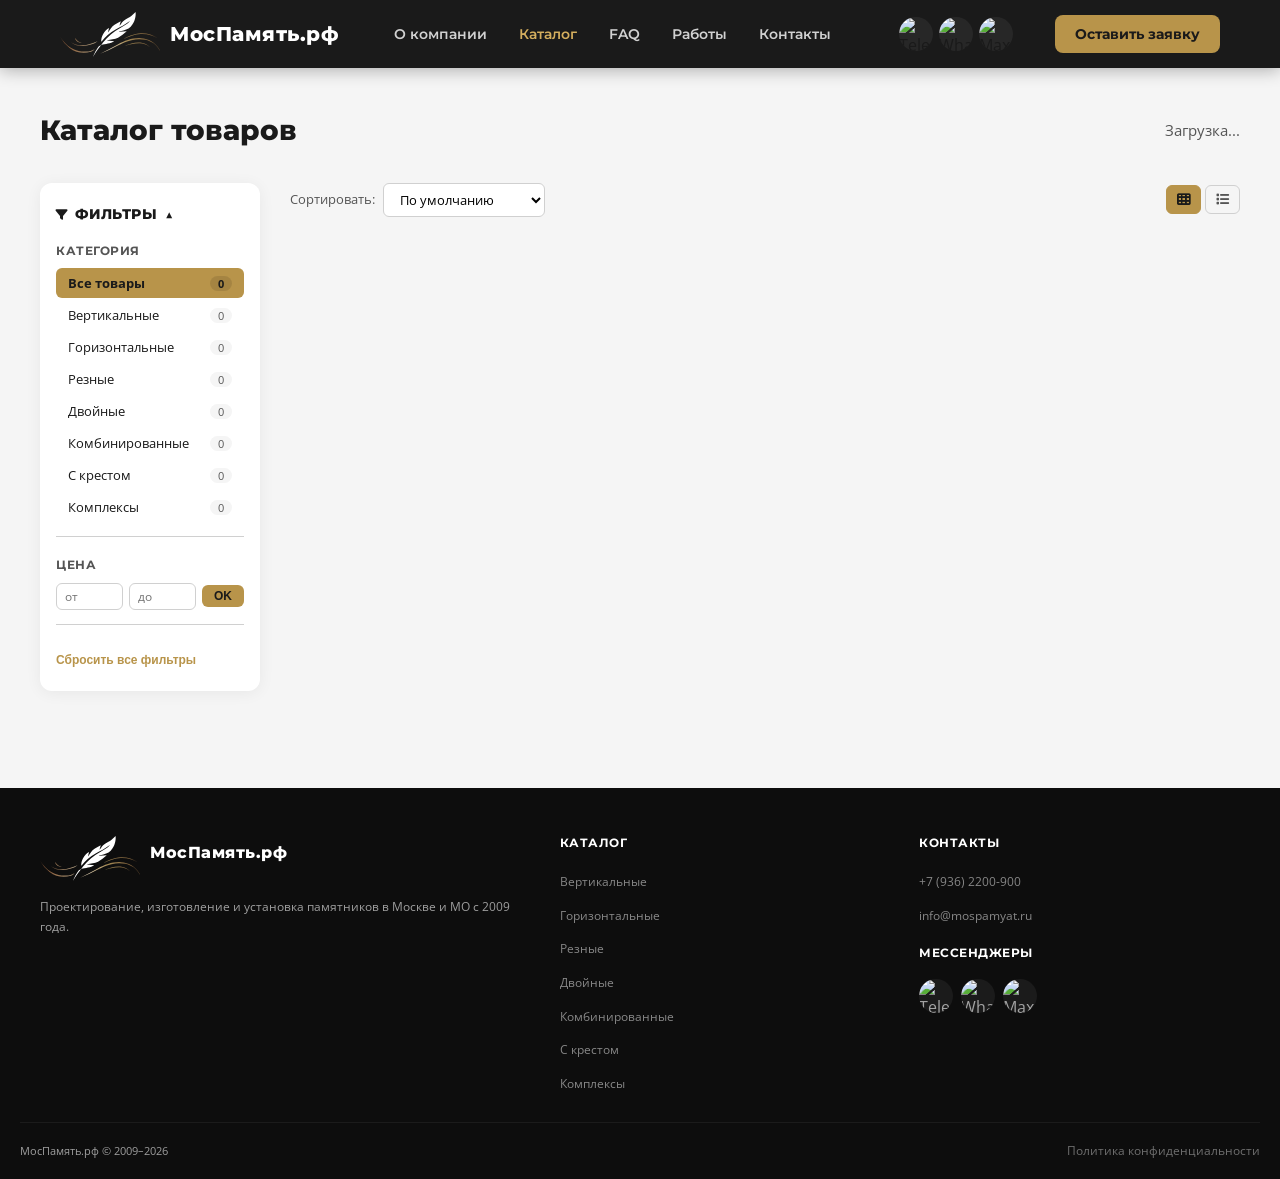
==== commit 50632889: "bg" ====
--- a/catalog/index.html
+++ b/catalog/index.html
@@ -197,10 +197,10 @@
 
         /* Фото */
         .catalog-item-img {
-            height: 220px;
-            background: #f5f5f5;
-            display: flex;
-            align-items: center;
+            height: 280px;
+            background: #fff;
+            display: flex;
+            align-items: flex-end;
             justify-content: center;
             position: relative;
             overflow: hidden;
@@ -209,7 +209,8 @@
             width: 100%;
             height: 100%;
             object-fit: contain;
-            padding: 12px;
+            object-position: center bottom;
+            padding: 8px 8px 0 8px;
             transition: transform .3s ease;
         }
         .catalog-item:hover .catalog-item-img img {
@@ -217,7 +218,7 @@
         }
         .catalog-item-img .no-image {
             font-size: 56px;
-            color: rgba(0,0,0,0.08);
+            color: rgb(255, 255, 255);
         }
         .catalog-item-img .badge {
             position: absolute;
@@ -303,7 +304,7 @@
             background: #333;
         }
 
-        /* ===== КРУГЛЫЕ КНОПКИ С SVG (как в header.js) ===== */
+        /* ===== КРУГЛЫЕ КНОПКИ С SVG ===== */
         .btn-icon {
             width: 38px;
             height: 38px;
@@ -332,10 +333,8 @@
         /* Цвета как в header.js */
         .btn-icon-tg { color: #0088cc; }
         .btn-icon-tg:hover { color: #006699; background: rgba(0, 136, 204, 0.12); }
-
         .btn-icon-wa { color: #25d366; }
         .btn-icon-wa:hover { color: #1da851; background: rgba(37, 211, 102, 0.12); }
-
         .btn-icon-max { color: #6f42c1; }
         .btn-icon-max:hover { color: #5530a3; background: rgba(111, 66, 193, 0.12); }
 
@@ -426,57 +425,259 @@
             margin-bottom: 16px;
         }
 
-        /* ===== АДАПТИВ ===== */
+        /* ================================================================
+           АДАПТИВ — МОБИЛЬНЫЕ ФИЛЬТРЫ ВЕРТИКАЛЬНЫМ СПИСКОМ
+           ================================================================ */
+
+        /* ── Планшет и небольшой десктоп (до 1100px) ── */
+        @media (max-width: 1100px) {
+            .catalog-layout { grid-template-columns: 200px 1fr; gap: 20px; }
+            .catalog-grid { grid-template-columns: repeat(2, 1fr); gap: 18px; }
+            .catalog-item-img { height: 260px; }
+        }
+
+        /* ── Планшет-портрет и крупный телефон (до 992px) ── */
         @media (max-width: 992px) {
-            .catalog-layout { grid-template-columns: 1fr; }
+            .catalog-page { padding: 28px 16px 60px; }
+            .catalog-layout { grid-template-columns: 1fr; gap: 0; }
+
+            /* Фильтры — вертикальный список, компактный, сворачиваемый */
             .catalog-filters {
                 position: static;
+                display: block;
+                padding: 16px 16px 12px;
+                border-radius: 10px;
+                margin-bottom: 16px;
+                background: #fff;
+                box-shadow: 0 2px 12px rgba(0,0,0,0.06);
+            }
+            .catalog-filters h3 {
+                width: 100%;
+                margin-bottom: 10px;
+                font-size: 14px;
+                cursor: pointer;
+                user-select: none;
                 display: flex;
+                align-items: center;
+                justify-content: space-between;
+            }
+            .catalog-filters h3 .filter-toggle {
+                font-size: 12px;
+                color: var(--text-light);
+                font-weight: 400;
+                transition: transform .2s;
+            }
+            .catalog-filters h3 .filter-toggle.open {
+                transform: rotate(180deg);
+            }
+
+            .filter-body {
+                display: none;
+                padding-top: 8px;
+            }
+            .filter-body.open {
+                display: block;
+            }
+
+            .filter-section {
+                margin-bottom: 0;
+                padding-bottom: 0;
+                border-bottom: none;
+                flex: 0 0 auto;
+                width: 100%;
+            }
+            .filter-section h4 {
+                display: block !important;
+                font-size: 11px;
+                font-weight: 700;
+                color: var(--text-light);
+                text-transform: uppercase;
+                letter-spacing: 0.5px;
+                margin-bottom: 6px;
+                margin-top: 10px;
+            }
+            .filter-section h4:first-of-type {
+                margin-top: 0;
+            }
+
+            .filter-group {
+                display: flex;
+                flex-direction: row;
                 flex-wrap: wrap;
+                gap: 4px;
+            }
+            .filter-btn {
+                font-size: 12px;
+                padding: 5px 12px;
+                background: var(--gray-bg);
+                border-radius: 20px;
+                white-space: nowrap;
+                border: 1px solid transparent;
+            }
+            .filter-btn.active {
+                background: var(--gold);
+                border-color: var(--gold);
+                color: var(--dark);
+                font-weight: 700;
+            }
+            .filter-btn .count-badge { display: none; }
+
+            .filter-range {
+                display: flex;
+                gap: 6px;
+                align-items: center;
+                margin-top: 4px;
+                flex-wrap: wrap;
+            }
+            .filter-range input {
+                width: 70px;
+                font-size: 12px;
+                padding: 5px 8px;
+                border: 1px solid var(--border);
+                border-radius: 6px;
+            }
+            .filter-range button {
+                padding: 5px 14px;
+                font-size: 12px;
+                background: var(--gold);
+                border: none;
+                border-radius: 6px;
+                font-weight: 700;
+                cursor: pointer;
+                color: var(--dark);
+            }
+
+            .filter-clear {
+                font-size: 12px;
+                padding: 6px 0 2px;
+                margin-top: 6px;
+                display: inline-block;
+                background: none;
+                border: none;
+                color: var(--gold);
+                cursor: pointer;
+                font-weight: 600;
+            }
+            .filter-clear:hover { text-decoration: underline; }
+
+            .catalog-grid { grid-template-columns: repeat(2, 1fr); gap: 16px; }
+            .catalog-item-img { height: 240px; }
+            .btn-icon { width: 34px; height: 34px; padding: 5px; }
+        }
+
+        /* ── Средние телефоны + планшет-портрет (до 768px) ── */
+        @media (max-width: 768px) {
+            .catalog-page { padding: 20px 12px 48px; }
+            .catalog-header { flex-direction: column; align-items: flex-start; gap: 6px; }
+            .catalog-header h1 { font-size: 22px; }
+
+            .catalog-grid { grid-template-columns: repeat(2, 1fr); gap: 14px; }
+            .catalog-item-img { height: 210px; }
+            .catalog-item-body { padding: 12px 14px 14px; }
+            .catalog-item-body h3 { font-size: 14px; }
+            .catalog-item-body .dims { font-size: 12px; }
+            .catalog-item-body .price { font-size: 17px; margin-bottom: 10px; }
+
+            .item-actions { gap: 6px; }
+            .catalog-item-body .item-actions .btn-card {
+                font-size: 11px;
+                padding: 7px 8px;
+            }
+            .btn-icon { width: 32px; height: 32px; padding: 5px; }
+
+            .catalog-toolbar { gap: 8px; }
+            .catalog-toolbar .sort label { font-size: 12px; }
+            .catalog-toolbar .sort select { font-size: 12px; padding: 5px 10px; }
+
+            .pagination button { padding: 6px 12px; font-size: 13px; }
+
+            .filter-range input { width: 60px; }
+        }
+
+        /* ── Телефоны (до 600px) ── */
+        @media (max-width: 600px) {
+            .catalog-page { padding: 16px 10px 40px; }
+            .catalog-header h1 { font-size: 20px; }
+            .catalog-header .count { font-size: 13px; }
+
+            .catalog-filters {
+                padding: 12px 14px;
+            }
+            .catalog-filters h3 {
+                font-size: 13px;
+                margin-bottom: 6px;
+            }
+            .filter-section h4 {
+                font-size: 10px;
+                margin-top: 8px;
+            }
+            .filter-btn {
+                font-size: 11px;
+                padding: 4px 10px;
+            }
+            .filter-range input {
+                width: 55px;
+                font-size: 11px;
+                padding: 4px 6px;
+            }
+            .filter-range button {
+                font-size: 11px;
+                padding: 4px 10px;
+            }
+
+            .catalog-toolbar {
+                flex-direction: row;
+                justify-content: space-between;
+                align-items: center;
                 gap: 8px;
-                padding: 12px 16px;
-            }
-            .catalog-filters h3 { width: 100%; margin-bottom: 4px; font-size: 13px; }
-            .filter-section { margin-bottom: 0; padding-bottom: 0; border-bottom: none; flex: 0 0 auto; }
-            .filter-section h4 { display: none; }
-            .filter-group { flex-direction: row; flex-wrap: wrap; gap: 4px; }
-            .filter-btn { font-size: 12px; padding: 4px 10px; background: var(--gray-bg); border-radius: 20px; white-space: nowrap; }
-            .filter-btn.active { background: var(--gold); }
-            .filter-btn .count-badge { display: none; }
-            .filter-range { flex-wrap: nowrap; }
-            .filter-range input { width: 60px; font-size: 11px; padding: 3px 6px; }
-            .filter-range button { padding: 3px 10px; font-size: 11px; }
-            .filter-clear { font-size: 11px; padding: 2px 0; margin-top: 0; }
-            .catalog-grid { grid-template-columns: repeat(2, 1fr); }
-            .btn-icon {
-                width: 34px;
-                height: 34px;
-                padding: 5px;
-            }
-        }
-
-        @media (max-width: 600px) {
-            .catalog-header { flex-direction: column; align-items: flex-start; }
-            .catalog-grid { grid-template-columns: 1fr 1fr; gap: 12px; }
-            .catalog-toolbar { flex-direction: column; align-items: flex-start; }
-            .catalog-item-img { height: 140px; }
-            .catalog-item-body { padding: 12px 14px; }
-            .catalog-item-body h3 { font-size: 14px; }
-            .catalog-item-body .price { font-size: 17px; }
-            .catalog-item-body .item-actions .btn-card { font-size: 10px; padding: 6px 8px; }
-            .btn-icon {
-                width: 30px;
-                height: 30px;
-                padding: 4px;
-            }
-        }
-
-        @media (max-width: 480px) {
-            .catalog-grid { grid-template-columns: 1fr; gap: 16px; }
+            }
+            .catalog-toolbar .sort { gap: 4px; }
+            .catalog-toolbar .sort label { display: none; }
+            .catalog-toolbar .sort select { font-size: 12px; padding: 5px 8px; }
+
+            .catalog-grid { grid-template-columns: repeat(2, 1fr); gap: 10px; }
             .catalog-item-img { height: 180px; }
+            .catalog-item-body { padding: 10px 12px 12px; }
+            .catalog-item-body h3 { font-size: 13px; line-height: 1.25; }
+            .catalog-item-body .dims { font-size: 11px; margin-bottom: 6px; }
+            .catalog-item-body .price { font-size: 16px; margin-bottom: 8px; }
+            .catalog-item-body .price span { font-size: 12px; }
+
+            .item-actions { gap: 5px; }
+            .catalog-item-body .item-actions .btn-card {
+                font-size: 10px;
+                padding: 6px 6px;
+                gap: 3px;
+            }
+            .catalog-item-body .item-actions .btn-card i { display: none; }
+            .btn-icon { width: 30px; height: 30px; padding: 4px; }
+
+            .pagination { gap: 6px; margin-top: 20px; }
+            .pagination button { padding: 6px 11px; font-size: 12px; }
+        }
+
+        /* ── Маленькие телефоны (до 400px) ── */
+        @media (max-width: 400px) {
+            .catalog-page { padding: 12px 8px 32px; }
+            .catalog-header h1 { font-size: 18px; }
+
+            .catalog-grid { grid-template-columns: 1fr; gap: 12px; }
+            .catalog-item-img { height: 280px; }
             .catalog-item-body { padding: 14px 16px; }
             .catalog-item-body h3 { font-size: 16px; }
-            .catalog-item-body .price { font-size: 19px; }
+            .catalog-item-body .dims { font-size: 13px; }
+            .catalog-item-body .price { font-size: 20px; }
+            .catalog-item-body .item-actions .btn-card {
+                font-size: 12px;
+                padding: 8px 10px;
+            }
+            .catalog-item-body .item-actions .btn-card i { display: inline; }
+            .btn-icon { width: 36px; height: 36px; padding: 6px; }
+
+            .filter-btn { font-size: 10px; padding: 3px 8px; }
+            .filter-range input { width: 50px; font-size: 10px; }
+
+            .pagination button { padding: 5px 9px; font-size: 11px; }
         }
 
         @media (max-width: 768px) {
@@ -534,29 +735,34 @@
     </div>
     <div class="catalog-layout">
         <aside class="catalog-filters" id="filters">
-            <h3><i class="fas fa-filter" style="margin-right:6px;font-size:12px;"></i>Фильтры</h3>
-            <div class="filter-section">
-                <h4>Категория</h4>
-                <div class="filter-group" id="categoryFilters">
-                    <button class="filter-btn active" data-filter="category" data-value="all">Все товары <span class="count-badge" id="countAll">0</span></button>
-                    <button class="filter-btn" data-filter="category" data-value="vertical">Вертикальные <span class="count-badge" id="countVertical">0</span></button>
-                    <button class="filter-btn" data-filter="category" data-value="horizontal">Горизонтальные <span class="count-badge" id="countHorizontal">0</span></button>
-                    <button class="filter-btn" data-filter="category" data-value="carved">Резные <span class="count-badge" id="countCarved">0</span></button>
-                    <button class="filter-btn" data-filter="category" data-value="double">Двойные <span class="count-badge" id="countDouble">0</span></button>
-                    <button class="filter-btn" data-filter="category" data-value="combined">Комбинированные <span class="count-badge" id="countCombined">0</span></button>
-                    <button class="filter-btn" data-filter="category" data-value="cross">С крестом <span class="count-badge" id="countCross">0</span></button>
-                    <button class="filter-btn" data-filter="category" data-value="complex">Комплексы <span class="count-badge" id="countComplex">0</span></button>
+            <h3 onclick="toggleFilters()">
+                <span><i class="fas fa-filter" style="margin-right:6px;font-size:12px;"></i>Фильтры</span>
+                <span class="filter-toggle" id="filterToggle">▼</span>
+            </h3>
+            <div class="filter-body" id="filterBody">
+                <div class="filter-section">
+                    <h4>Категория</h4>
+                    <div class="filter-group" id="categoryFilters">
+                        <button class="filter-btn active" data-filter="category" data-value="all">Все товары <span class="count-badge" id="countAll">0</span></button>
+                        <button class="filter-btn" data-filter="category" data-value="vertical">Вертикальные <span class="count-badge" id="countVertical">0</span></button>
+                        <button class="filter-btn" data-filter="category" data-value="horizontal">Горизонтальные <span class="count-badge" id="countHorizontal">0</span></button>
+                        <button class="filter-btn" data-filter="category" data-value="carved">Резные <span class="count-badge" id="countCarved">0</span></button>
+                        <button class="filter-btn" data-filter="category" data-value="double">Двойные <span class="count-badge" id="countDouble">0</span></button>
+                        <button class="filter-btn" data-filter="category" data-value="combined">Комбинированные <span class="count-badge" id="countCombined">0</span></button>
+                        <button class="filter-btn" data-filter="category" data-value="cross">С крестом <span class="count-badge" id="countCross">0</span></button>
+                        <button class="filter-btn" data-filter="category" data-value="complex">Комплексы <span class="count-badge" id="countComplex">0</span></button>
+                    </div>
                 </div>
+                <div class="filter-section">
+                    <h4>Цена</h4>
+                    <div class="filter-range">
+                        <input type="number" id="priceMin" placeholder="от" min="0">
+                        <input type="number" id="priceMax" placeholder="до" min="0">
+                        <button onclick="applyPriceFilter()">OK</button>
+                    </div>
+                </div>
+                <button class="filter-clear" onclick="clearAllFilters()">Сбросить все фильтры</button>
             </div>
-            <div class="filter-section">
-                <h4>Цена</h4>
-                <div class="filter-range">
-                    <input type="number" id="priceMin" placeholder="от" min="0" style="width:70px;">
-                    <input type="number" id="priceMax" placeholder="до" min="0" style="width:70px;">
-                    <button onclick="applyPriceFilter()">OK</button>
-                </div>
-            </div>
-            <button class="filter-clear" onclick="clearAllFilters()">Сбросить все фильтры</button>
         </aside>
         <div class="catalog-products">
             <div class="catalog-toolbar">
@@ -585,10 +791,6 @@
 <script src="../js/main.js"></script>
 <script src="../js/header.js"></script>
 <script>
-    // ============================================================
-    //  КАТАЛОГ — СВОИ SVG ИЗ HEADER.JS
-    // ============================================================
-
     function escapeHtml(unsafe) {
         if (!unsafe) return '';
         return unsafe
@@ -602,30 +804,22 @@
     // ── ПОСТРОЕНИЕ ПУТИ К ФОТО ──
     function getPhotoUrl(product) {
         if (!product.photoURL) return null;
-
         if (product.photoURL.startsWith('http') || product.photoURL.startsWith('/')) {
             return product.photoURL;
         }
-
         var path = product.photoURL;
         if (path.startsWith('img/products/')) {
             path = path.replace('img/products/', 'img/products-img/');
         }
-
         return '../' + path;
     }
 
-    // ── ТЕ ЖЕ SVG, ЧТО В HEADER.JS (скопированы оттуда) ──
     function getTelegramSvg() {
         return '<svg viewBox="0 0 24 24" xmlns="http://www.w3.org/2000/svg"><path d="M11.944 0A12 12 0 0 0 0 12a12 12 0 0 0 12 12 12 12 0 0 0 12-12A12 12 0 0 0 12 0a12 12 0 0 0-.056 0zm4.962 7.224c.1-.002.321.023.465.14a.506.506 0 0 1 .171.325c.016.093.036.306.02.472-.18 1.898-.962 6.502-1.36 8.627-.168.9-.499 1.201-.82 1.23-.696.065-1.225-.46-1.9-.902-1.056-.693-1.653-1.124-2.678-1.8-1.185-.78-.417-1.21.258-1.91.177-.184 3.247-2.977 3.307-3.23.007-.032.014-.15-.056-.212s-.174-.041-.249-.024c-.106.024-1.793 1.14-5.061 3.345-.48.33-.913.49-1.302.48-.428-.008-1.252-.241-1.865-.44-.752-.245-1.349-.374-1.297-.789.027-.216.325-.437.893-.663 3.498-1.524 5.83-2.529 6.998-3.014 3.332-1.386 4.025-1.627 4.476-1.635z"/></svg>';
     }
 
     function getWhatsappSvg() {
         return '<svg viewBox="0 0 24 24" xmlns="http://www.w3.org/2000/svg"><path d="M17.472 14.382c-.297-.149-1.758-.867-2.03-.967-.273-.099-.471-.148-.67.15-.197.297-.767.966-.94 1.164-.173.199-.347.223-.644.075-.297-.15-1.255-.463-2.39-1.475-.883-.788-1.48-1.761-1.653-2.059-.173-.297-.018-.458.13-.606.134-.133.298-.347.446-.52.149-.174.198-.298.298-.497.099-.198.05-.371-.025-.52-.075-.149-.669-1.612-.916-2.207-.242-.579-.487-.5-.669-.51-.173-.008-.371-.01-.57-.01-.198 0-.52.074-.792.372-.272.297-1.04 1.016-1.04 2.479 0 1.462 1.065 2.875 1.213 3.074.149.198 2.096 3.2 5.077 4.487.709.306 1.262.489 1.694.625.712.227 1.36.195 1.871.118.571-.085 1.758-.719 2.006-1.413.248-.694.248-1.289.173-1.413-.074-.124-.272-.198-.57-.347m-5.421 7.403h-.004a9.87 9.87 0 01-5.031-1.378l-.361-.214-3.741.982.998-3.648-.235-.374a9.86 9.86 0 01-1.51-5.26c.001-5.45 4.436-9.884 9.888-9.884 2.64 0 5.122 1.03 6.988 2.898a9.825 9.825 0 012.893 6.994c-.003 5.45-4.437 9.884-9.885 9.884m8.413-18.297A11.815 11.815 0 0012.05 0C5.495 0 .16 5.335.157 11.892c0 2.096.547 4.142 1.588 5.945L.057 24l6.305-1.654a11.882 11.882 0 005.683 1.448h.005c6.554 0 11.89-5.335 11.893-11.893a11.821 11.821 0 00-3.48-8.413z"/></svg>';
-    }
-
-    function getMaxSvg() {
-        return '<svg viewBox="0 0 24 24" xmlns="http://www.w3.org/2000/svg"><path d="M12 2C6.48 2 2 6.48 2 12s4.48 10 10 10 10-4.48 10-10S17.52 2 12 2zm-1 14H9V8h2v8zm4 0h-2V8h2v8z"/></svg>';
     }
 
     // ── ГЛОБАЛЬНЫЕ ПЕРЕМЕННЫЕ ──
@@ -637,6 +831,38 @@
     var currentView = 'grid';
     var priceMin = 0;
     var priceMax = Infinity;
+
+    // ── Toggle фильтров на мобильных ──
+    function toggleFilters() {
+        var body = document.getElementById('filterBody');
+        var toggle = document.getElementById('filterToggle');
+        if (body) {
+            body.classList.toggle('open');
+            if (toggle) {
+                toggle.classList.toggle('open');
+                toggle.textContent = body.classList.contains('open') ? '▲' : '▼';
+            }
+        }
+    }
+
+    // ── Автоматически открываем фильтры на десктопе ──
+    function initFiltersMobile() {
+        var body = document.getElementById('filterBody');
+        var toggle = document.getElementById('filterToggle');
+        if (window.innerWidth > 992) {
+            if (body) body.classList.add('open');
+            if (toggle) {
+                toggle.classList.add('open');
+                toggle.textContent = '▲';
+            }
+        } else {
+            if (body) body.classList.remove('open');
+            if (toggle) {
+                toggle.classList.remove('open');
+                toggle.textContent = '▼';
+            }
+        }
+    }
 
     // ── ИНИЦИАЛИЗАЦИЯ ──
     function initCatalog() {
@@ -746,10 +972,9 @@
                 }
                 var dimsHtml = '<div class="dims">' + escapeHtml(firstSize) + '</div>';
 
-                // Ссылки из header.js
-                var tgLink = 'https://t.me/ваш_телеграм';
-                var waLink = 'https://wa.me/79362200900';
-                var maxLink = 'https://ваша-ссылка-на-max';
+                var links = window.getMessengerLinks ? 
+                    window.getMessengerLinks(p.name, p.price) : 
+                    { tg: 'https://t.me/mospamyat', wa: 'https://wa.me/79362200900' };
 
                 return `
                     <div class="catalog-item" onclick="window.location.href='../product/?id=${p.id}'">
@@ -760,15 +985,15 @@
                         <div class="catalog-item-body">
                             <h3>${escapeHtml(p.name)}</h3>
                             ${dimsHtml}
-                            <div class="price">${p.price.toLocaleString('ru-RU')} <span>₽</span></div>
+                            <div class="price"><span>От</span> ${p.price.toLocaleString('ru-RU')}<span> ₽</span></div>
                             <div class="item-actions">
                                 <a href="../product/?id=${p.id}" class="btn-card btn-detail" onclick="event.stopPropagation();">
                                     <i class="fas fa-calculator"></i> Рассчитать
                                 </a>
-                                <a href="${tgLink}" target="_blank" rel="noopener noreferrer" class="btn-icon btn-icon-tg" onclick="event.stopPropagation();" title="Telegram">
+                                <a href="${links.tg}" target="_blank" rel="noopener noreferrer" class="btn-icon btn-icon-tg" onclick="event.stopPropagation();" title="Telegram">
                                     ${getTelegramSvg()}
                                 </a>
-                                <a href="${waLink}" target="_blank" rel="noopener noreferrer" class="btn-icon btn-icon-wa" onclick="event.stopPropagation();" title="WhatsApp">
+                                <a href="${links.wa}" target="_blank" rel="noopener noreferrer" class="btn-icon btn-icon-wa" onclick="event.stopPropagation();" title="WhatsApp">
                                     ${getWhatsappSvg()}
                                 </a>
                             </div>
@@ -861,6 +1086,7 @@
 
     // ── ОБРАБОТЧИКИ ──
     document.addEventListener('DOMContentLoaded', function() {
+        // Фильтры
         document.querySelectorAll('.filter-btn[data-filter="category"]').forEach(function(btn) {
             btn.addEventListener('click', function() {
                 var value = this.dataset.value;
@@ -899,7 +1125,21 @@
         }
 
         initCatalog();
+        initFiltersMobile();
     });
+
+    // При ресайзе обновляем состояние фильтров
+    window.addEventListener('resize', function() {
+        initFiltersMobile();
+    });
+
+    // Делаем функцию toggle глобальной для onclick
+    window.toggleFilters = toggleFilters;
+    window.applyPriceFilter = applyPriceFilter;
+    window.clearAllFilters = clearAllFilters;
+    window.applySort = applySort;
+    window.setView = setView;
+    window.goToPage = goToPage;
 </script>
 </body>
 </html>
--- a/css/style.css
+++ b/css/style.css
@@ -30,7 +30,6 @@
 a { text-decoration: none; color: inherit; }
 .container { max-width: 1200px; margin: 0 auto; padding: 0 clamp(12px, 3vw, 20px); }
 
-/* ===== TOP BAR ===== */
 .topbar {
     background: var(--dark);
     color: rgba(255,255,255,0.6);
@@ -45,13 +44,22 @@
     gap: clamp(8px, 2vw, 16px);
     flex-wrap: wrap;
 }
+.topbar-right .phone {
+    opacity: 1;
+    padding-right: 15px;
+    font-weight: 700;
+    font-size: 15px;
+    color: #fff;
+}
+.topbar-right .phone:hover {
+    color: var(--gold-light);
+}
 .topbar-contacts { display: flex; gap: clamp(12px, 2vw, 24px); align-items: center; flex-wrap: wrap; }
 .topbar-contacts a { color: rgba(255,255,255,0.8); transition: color .2s; }
 .topbar-contacts a:hover { color: var(--gold-light); }
 .topbar-contacts .phone { font-weight: 700; font-size: clamp(13px, 0.9vw, 15px); color: #fff; }
 .topbar-right { font-size: clamp(10px, 0.7vw, 12px); opacity: .6; }
 
-/* ===== HEADER ===== */
 header {
     background: var(--dark);
     position: sticky;
@@ -184,7 +192,7 @@
 }
 .burger span { display: block; width: 24px; height: 2px; background: #fff; border-radius: 2px; transition: .3s; }
 
-/* ===== АДАПТИВНАЯ ШАПКА ДЛЯ УЗКИХ ЭКРАНОВ ===== */
+
 @media (max-width: 1150px) {
     .header-cta {
         display: none !important;
@@ -433,7 +441,7 @@
     }
 }
 
-/* ===== ADVANTAGES ===== */
+
 .advantages { padding: clamp(40px, 8vh, 70px) clamp(12px, 3vw, 20px); background: var(--gray-bg); }
 .section-title {
     text-align: center;
@@ -455,7 +463,7 @@
 }
 .adv-grid {
     display: grid;
-    grid-template-columns: repeat(auto-fit, minmax(min(100%, 240px), 1fr));
+    grid-template-columns: repeat(3, 1fr);
     gap: clamp(16px, 2vw, 24px);
     max-width: 1200px;
     margin: 0 auto;
@@ -505,23 +513,25 @@
 }
 .item-card:hover { transform: translateY(-4px); box-shadow: 0 8px 28px rgba(0,0,0,0.12); }
 .item-img {
-    height: clamp(160px, 25vw, 220px);
-    background: linear-gradient(135deg, #2a2a2a 0%, #1a1a1a 100%);
+    height: clamp(220px, 35vw, 300px); /* увеличили высоту */
+    background: #fafafa; /* убрали тёмный градиент, сделали светлый фон */
     display: flex;
     align-items: center;
     justify-content: center;
     font-size: clamp(40px, 5vw, 60px);
     position: relative;
     overflow: hidden;
-    color: rgba(255,255,255,0.1);
+    border-bottom: 1px solid var(--border); /* добавили разделитель */
 }
 .item-img img {
     width: 100%;
     height: 100%;
-    object-fit: cover;
+    object-fit: contain; 
     display: block;
-}
-.item-img i { font-size: clamp(40px, 5vw, 64px); color: rgba(255,255,255,0.1); }
+    padding: 16px; 
+    background: #fff; 
+}
+.item-img i { font-size: clamp(40px, 5vw, 64px); color: rgb(255, 255, 255); }
 .item-badge {
     position: absolute;
     top: 12px;
@@ -546,7 +556,7 @@
     flex-wrap: wrap;
 }
 .dim-tag {
-    background: var(--gray-bg);
+    background: var(--white);
     border-radius: 4px;
     padding: 2px 8px;
     font-size: clamp(10px, 0.7vw, 12px);
@@ -589,7 +599,7 @@
     }
 }
 
-/* ===== CALCULATOR ===== */
+
 .calculator { padding: clamp(40px, 8vh, 70px) clamp(12px, 3vw, 20px); background: var(--dark); color: #fff; }
 .calculator .section-title { color: #fff; }
 .calculator .section-sub { color: rgba(255,255,255,0.6); }
@@ -642,7 +652,6 @@
     }
 }
 
-/* ===== CTA BANNER ===== */
 .cta-banner {
     padding: clamp(30px, 6vh, 60px) clamp(12px, 3vw, 20px);
     background: linear-gradient(90deg, var(--dark-light), var(--dark));
@@ -669,7 +678,7 @@
     }
 }
 
-/* ===== FAQ ===== */
+
 .faq { padding: clamp(40px, 8vh, 70px) clamp(12px, 3vw, 20px); background: var(--gray-bg); }
 .faq-list { max-width: 800px; margin: 0 auto; display: flex; flex-direction: column; gap: 12px; }
 .faq-item {
@@ -709,7 +718,7 @@
 }
 .faq-item.open .faq-a { display: block; }
 
-/* ===== USP STRIP ===== */
+
 .usp-strip { background: var(--dark); padding: clamp(20px, 3vh, 40px) clamp(12px, 3vw, 20px); }
 .usp-inner {
     max-width: 1200px;
@@ -739,7 +748,6 @@
     }
 }
 
-/* ===== CONTACT FORM ===== */
 .contact { padding: clamp(40px, 8vh, 70px) clamp(12px, 3vw, 20px); background: var(--gray-bg); }
 .contact-inner {
     max-width: 900px;
@@ -833,7 +841,7 @@
     }
 }
 
-/* ===== FOOTER ===== */
+
 footer {
     background: #0d0d0d;
     color: rgba(255,255,255,0.6);
@@ -896,7 +904,7 @@
     }
 }
 
-/* ===== MODAL ===== */
+
 .modal-overlay {
     display: none;
     position: fixed;
@@ -953,7 +961,7 @@
     border-width: 2px !important;
 }
 
-/* ===== GALLERY ===== */
+
 .gallery-carousel {
     position: relative;
     max-width: 1200px;
@@ -1036,9 +1044,10 @@
     gap: 8px;
     margin-top: 16px;
 }
+
 .gallery-dot {
-    width: clamp(8px, 0.8vw, 10px);
-    height: clamp(8px, 0.8vw, 10px);
+    width: 10px;
+    height: 10px;
     border-radius: 50%;
     background: var(--border);
     border: none;
@@ -1046,8 +1055,15 @@
     transition: background .2s, transform .2s;
     padding: 0;
 }
-.gallery-dot.active { background: var(--gold); transform: scale(1.25); }
-.gallery-dot:hover { background: var(--gold-light); }
+
+.gallery-dot.active {
+    background: var(--gold);
+    transform: scale(1.25);
+}
+
+.gallery-dot:hover {
+    background: var(--gold-light);
+}
 
 @media (max-width: 768px) {
     .gallery-item {
@@ -1071,7 +1087,7 @@
     }
 }
 
-/* ===== LIGHTBOX ===== */
+
 .lightbox {
     display: none;
     position: fixed;
@@ -1154,7 +1170,7 @@
     .lightbox-close { font-size: 28px; right: 16px; top: 12px; }
 }
 
-/* ===== МОБИЛЬНОЕ МЕНЮ ===== */
+
 .mobile-nav {
     display: none;
     background: var(--dark);
@@ -1174,7 +1190,6 @@
 }
 .mobile-nav a:hover { background: rgba(255,255,255,0.06); }
 
-/* ===== FLOATING PHONE ===== */
 .floating-phone {
     position: fixed;
     bottom: clamp(16px, 3vh, 24px);
@@ -1202,13 +1217,11 @@
     100% { box-shadow: 0 0 0 0 rgba(184,148,74,0); }
 }
 
-/* ===== БЕЗОПАСНОСТЬ: скрыть outline у кнопок только при мыши ===== */
+
 :focus-visible { outline: 2px solid var(--gold); outline-offset: 2px; }
 :focus:not(:focus-visible) { outline: none; }
 
-/* ================================================================
-   ОЧЕНЬ МАЛЕНЬКИЕ ЭКРАНЫ (до 400px)
-   ================================================================ */
+
 @media (max-width: 400px) {
     .hero h1 {
         font-size: 20px;
@@ -1242,4 +1255,140 @@
         font-size: 11px;
         padding: 4px 8px;
     }
+}
+
+
+
+
+@media (max-width: 1200px) {
+    .container { padding: 0 clamp(14px, 2vw, 24px); }
+    .hero-inner { gap: clamp(20px, 3vw, 40px); }
+    .footer-inner { grid-template-columns: 1.2fr 1fr 1fr; gap: 24px; }
+}
+
+@media (max-width: 992px) {
+    /* Топ-бар */
+    .topbar .container { flex-direction: column; gap: 4px; text-align: center; }
+    .topbar-right { display: none; }
+    .topbar-contacts { justify-content: center; }
+
+    /* Герой */
+    .hero-inner { grid-template-columns: 1fr; gap: 24px; }
+    .hero-visual { order: -1; }
+    .hero-card { max-width: 100%; }
+    .hero-desc { max-width: 100%; }
+
+    /* Преимущества */
+    .adv-grid { grid-template-columns: repeat(2, 1fr); }
+
+    /* Каталог на главной */
+    .items-grid { grid-template-columns: repeat(2, 1fr); }
+
+    /* Контакты */
+    .contact-inner { grid-template-columns: 1fr; gap: 28px; }
+
+    /* Подвал */
+    .footer-inner { grid-template-columns: 1fr 1fr; }
+    .footer-brand { grid-column: 1 / -1; }
+}
+
+
+@media (max-width: 768px) {
+    /* Секции */
+    .advantages { padding: clamp(28px, 5vh, 48px) clamp(10px, 2vw, 16px); }
+    .catalog-items { padding: 0 clamp(10px, 2vw, 16px) clamp(28px, 5vh, 48px); }
+    .contact { padding: clamp(28px, 5vh, 48px) clamp(10px, 2vw, 16px); }
+    .faq { padding: clamp(28px, 5vh, 48px) clamp(10px, 2vw, 16px); }
+    .calculator { padding: clamp(28px, 5vh, 48px) clamp(10px, 2vw, 16px); }
+
+    /* Заголовки секций */
+    .section-title { font-size: clamp(18px, 4vw, 26px); }
+    .section-sub { font-size: 13px; }
+
+    /* Подвал */
+    .footer-inner { grid-template-columns: 1fr; gap: 20px; }
+    .footer-brand { grid-column: auto; }
+    .footer-bottom { flex-direction: column; text-align: center; gap: 8px; }
+
+    /* Модальное окно */
+    .modal { padding: 20px 16px; border-radius: 12px; }
+    .modal h3 { font-size: 18px; }
+
+    /* USP */
+    .usp-item { border-right: none; width: 100%; justify-content: center; padding: 6px 12px; }
+}
+
+/* ── Мобильный — портрет (480px–600px) ── */
+@media (max-width: 600px) {
+    /* Герой */
+    .hero { padding: clamp(20px, 4vh, 36px) clamp(10px, 2vw, 14px); }
+    .hero h1 { font-size: clamp(20px, 5.5vw, 28px); }
+    .hero-desc { font-size: 14px; }
+    .hero-buttons { flex-direction: column; align-items: stretch; }
+    .hero-buttons .btn-primary,
+    .hero-buttons .btn-outline { text-align: center; width: 100%; }
+    .hero-stats { gap: 8px; }
+    .hero-stat-num { font-size: 22px; }
+    .hero-card { padding: 16px; }
+
+    /* Преимущества */
+    .adv-grid { grid-template-columns: 1fr; }
+    .adv-card { padding: 18px 16px; }
+    .adv-icon { width: 44px; height: 44px; font-size: 20px; }
+
+    /* Карточки каталога на главной */
+    .items-grid { grid-template-columns: 1fr; }
+    .item-img { height: 200px; }
+    .item-footer { flex-direction: column; align-items: stretch; }
+    .btn-card { text-align: center; }
+
+    /* Контакты */
+    .contact-inner { gap: 20px; }
+    .form-card { padding: 18px 14px; }
+    .form-card h3 { font-size: 18px; }
+
+    /* CTA */
+    .cta-row { flex-direction: column; gap: 12px; }
+
+    /* Калькулятор */
+    .calc-grid { grid-template-columns: 1fr; }
+    .calc-box { padding: 16px; }
+
+    /* Модалка */
+    .modal-overlay { padding: 10px; }
+    .modal { padding: 18px 14px; max-width: 100%; }
+
+    /* Кнопка звонка */
+    .floating-phone { width: 48px; height: 48px; font-size: 20px; bottom: 14px; right: 14px; }
+
+    /* Пагинация */
+    .pagination button { padding: 6px 12px; font-size: 13px; }
+}
+
+
+@media (max-width: 480px) {
+    .hero h1 { font-size: clamp(18px, 5vw, 22px); }
+    .hero-stat-num { font-size: 20px; }
+    .hero-label { font-size: 10px; letter-spacing: 1px; }
+
+    .adv-card h3 { font-size: 14px; }
+    .adv-card p { font-size: 12px; }
+
+    .section-title { font-size: 18px; }
+    .section-sub { font-size: 12px; }
+
+    .cdet { gap: 8px; font-size: 13px; }
+    .cdet-icon { width: 32px; height: 32px; font-size: 13px; }
+
+    .footer-col h4 { font-size: 12px; }
+    .footer-col ul li a { font-size: 12px; }
+
+    .form-group label { font-size: 12px; }
+    .form-group input,
+    .form-group textarea,
+    .form-group select { font-size: 14px; padding: 9px 12px; }
+    .btn-submit { font-size: 14px; padding: 12px; }
+
+    .gallery-item { flex: 0 0 calc(100% - 4px); }
+    .gallery-arrow { width: 28px; height: 28px; font-size: 12px; }
 }
